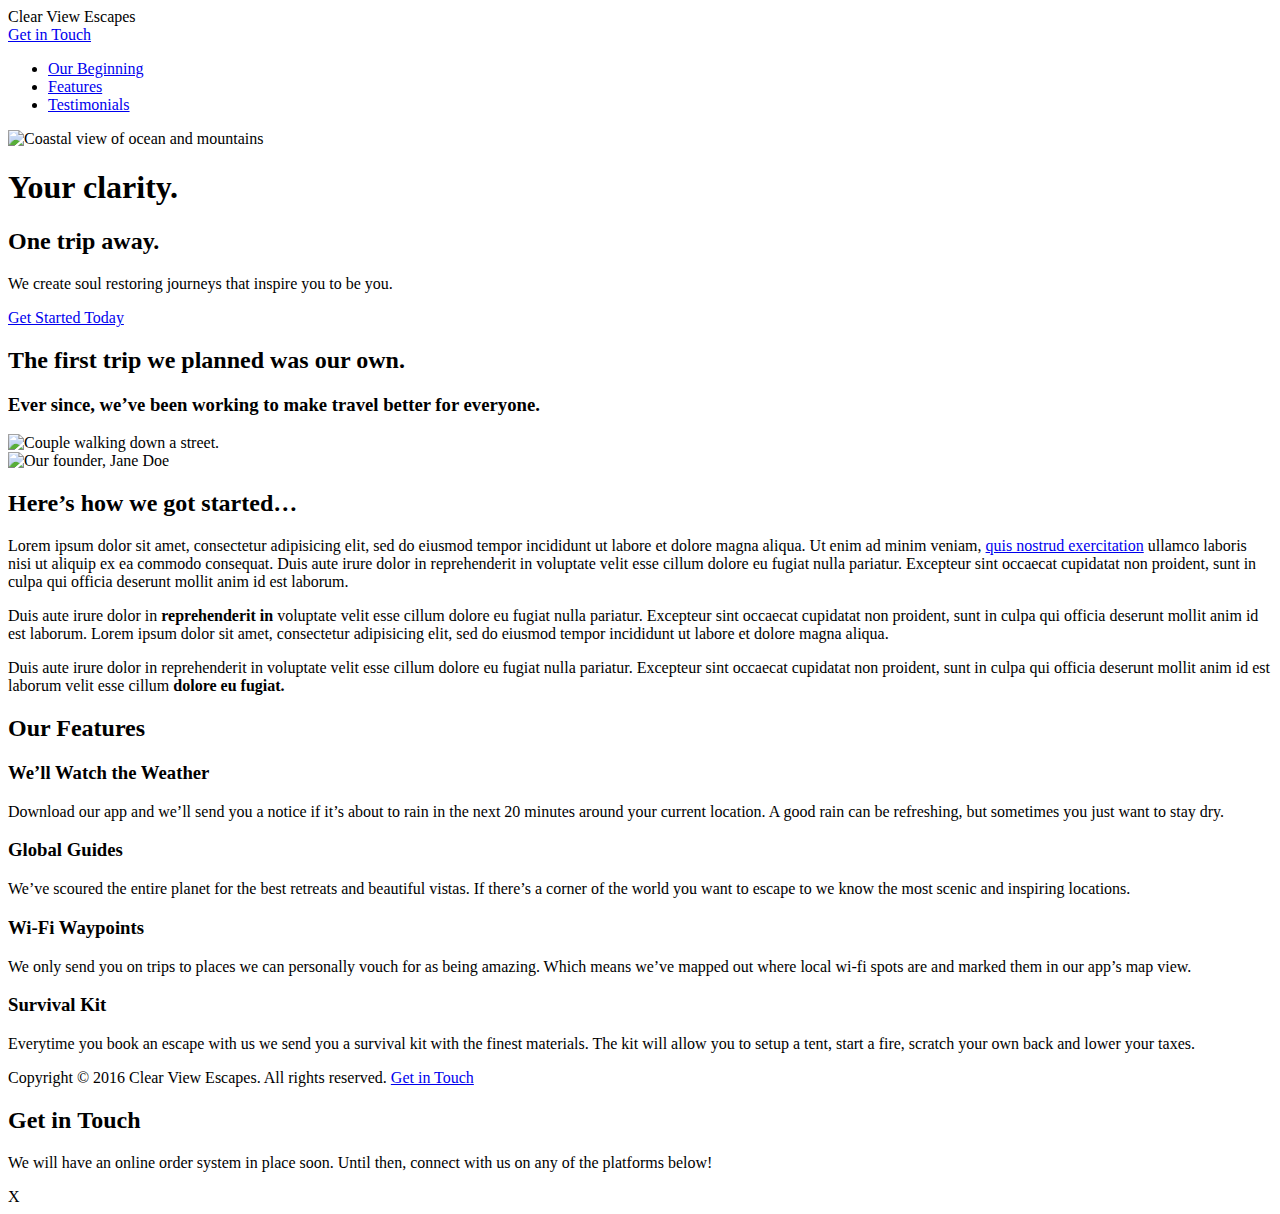
==== docs/index.html @ 8c283432 "Icons added success" ====
<!DOCTYPE html>

<html>
<head>
  <meta name="viewport" content="width=device-width, initial-scale=1" />
  <link href='https://fonts.googleapis.com/css?family=Roboto:400,100,300,500,700' rel='stylesheet' type='text/css'>
  <title>Clear View Escapes</title>
  <meta name="keywords" content="Travel planning, travel bundles, travel escapes, affordable travel">
  <meta name="description" content="Your clarify. One trip away. We create soul restoring journeys that inspire you to be you.">


    <link rel="stylesheet" href="assets/styles/styles-0bf599273f.css"/>


  <script src="assets/scripts/Vendor-f15d7ca1a1.js"></script>

</head>
<body>
  <header class="site-header">
    <div class="wrapper">
      <div class="site-header__logo">
        <div class="site-header__logo__graphic icon icon--clear-view-escapes">Clear View Escapes</div>
      </div>
      
      <div class="site-header__menu-icon">
        <div class="site-header__menu-icon__middle"></div>
      </div>

      <div class="site-header__menu-content">
        <div class="site-header__btn-container">
          <a href="#" class="btn open-modal">Get in Touch</a>
        </div>
        <nav class="primary-nav primary-nav--pull-right">
          <ul>
            <li><a href="#our-beginning" id="our-beginning-link">Our Beginning</a></li>
            <li><a href="#features" id="features-link">Features</a></li>
            <li><a href="#testimonials" id="testimonials-link">Testimonials</a></li>
          </ul>
        </nav>
      </div>
    </div>
  </header>

  <div class="large-hero">
    
    <picture>
      <source srcset="assets/images/hero--large.jpg 1920w, assets/images/hero--large-hi-dpi.jpg 3840w" media="(min-width: 1380px)">
      <source srcset="assets/images/hero--medium.jpg 1380w, assets/images/hero--medium-hi-dpi.jpg 2760w" media="(min-width: 990px)">
      <source srcset="assets/images/hero--small.jpg 990w, assets/images/hero--small-hi-dpi.jpg 1980w" media="(min-width: 640px)">
      <img srcset="assets/images/hero--smaller.jpg 640w, assets/images/hero--smaller-hi-dpi.jpg 1280w" alt="Coastal view of ocean and mountains" class="large-hero__image">
    </picture>

    <div class="large-hero__text-content">
      <div class="wrapper">
        <h1 class="large-hero__title">Your clarity.</h1>
        <h2 class="large-hero__subtitle">One trip away.</h2>
        <p class="large-hero__description">We create soul restoring journeys that inspire you to be you.</p>
        <p><a href="#" class="btn btn--orange btn--large open-modal">Get Started Today</a></p>
      </div>
    </div>
  </div>
  <div id="our-beginning" class="page-section" data-matching-link="#our-beginning-link">
    <div class="wrapper">
      <h2 class="headline headline--centered headline--light headline--b-margin-small">The first trip we planned <strong>was our own.</strong></h2>
      <h3 class="headline headline--centered headline--orange headline--small headline--narrow headline--light headline--b-margin-large">Ever since, we&rsquo;ve been working to make travel <strong>better for everyone.</strong></h3>

      <div class="wrapper wrapper--medium wrapper--b-margin">
        <img class="lazyload" sizes="(min-width: 970px) 976px, 100vw" data-srcset="assets/images/first-trip-low-res.jpg 565w, assets/images/first-trip.jpg 976w, assets/images/first-trip-hi-dpi.jpg 1952w" alt="Couple walking down a street.">
      </div>

      <div class="row row--gutters">
        <div class="row__medium-4 row__medium-4--larger row__b-margin-until-medium">
          <picture>
            <source sizes="404px" data-srcset="assets/images/our-start.jpg 404w, assets/images/our-start-hi-dpi.jpg 808w" media="(min-width: 1020px)">
            <source sizes="320px" data-srcset="assets/images/our-start-portrait.jpg 382w, assets/images/our-start-portrait-hi-dpi.jpg 764w" media="(min-width: 800px)">
            <img class="lazyload" data-srcset="assets/images/our-start-landscape.jpg 800w, assets/images/our-start-landscape-hi-dpi.jpg 1600w" alt="Our founder, Jane Doe">
          </picture>
        </div>
        <div class="row__medium-8 row__medium-8--smaller">
          <div class="generic-content-container">
            <h2 class="headline headline--no-t-margin">Here&rsquo;s how we got started&hellip;</h2>
            <p>Lorem ipsum dolor sit amet, consectetur adipisicing elit, sed do eiusmod tempor incididunt ut labore et dolore magna aliqua. Ut enim ad minim veniam, <a href="#">quis nostrud exercitation</a> ullamco laboris nisi ut aliquip ex ea commodo consequat. Duis aute irure dolor in reprehenderit in voluptate velit esse cillum dolore eu fugiat nulla pariatur. Excepteur sint occaecat cupidatat non proident, sunt in culpa qui officia deserunt mollit anim id est laborum.</p>
            <p>Duis aute irure dolor in <strong>reprehenderit in</strong> voluptate velit esse cillum dolore eu fugiat nulla pariatur. Excepteur sint occaecat cupidatat non proident, sunt in culpa qui officia deserunt mollit anim id est laborum. Lorem ipsum dolor sit amet, consectetur adipisicing elit, sed do eiusmod tempor incididunt ut labore et dolore magna aliqua.</p>
            <p>Duis aute irure dolor in reprehenderit in voluptate velit esse cillum dolore eu fugiat nulla pariatur. Excepteur sint occaecat cupidatat non proident, sunt in culpa qui officia deserunt mollit anim id est laborum velit esse cillum <strong>dolore eu fugiat.</strong></p>
          </div>
        </div>
      </div>
    </div>
  </div>

  <div id="features" class="page-section page-section--blue" data-matching-link="#features-link">
    <div class="wrapper">
      <h2 class="section-title"><span class="icon icon--star section-title__icon"></span> Our <strong>Features</strong></h2>
      <div class="row row--gutters-large generic-content-container">
        <div class="row__medium-6">
          <div class="feature-item">
            <span class="icon icon--rain feature-item__icon"></span>
            <h3 class="feature-item__title">We&rsquo;ll Watch the Weather</h3>
            <p>Download our app and we&rsquo;ll send you a notice if it&rsquo;s about to rain in the next 20 minutes around your current location. A good rain can be refreshing, but sometimes you just want to stay dry.</p>
          </div>

          <div class="feature-item">
            <span class="icon icon--globe feature-item__icon"></span>
            <h3 class="feature-item__title">Global Guides</h3>
            <p>We&rsquo;ve scoured the entire planet for the best retreats and beautiful vistas. If there&rsquo;s a corner of the world you want to escape to we know the most scenic and inspiring locations.</p>
          </div>
        </div>
        <div class="row__medium-6">
          <div class="feature-item">
            <span class="icon icon--wifi feature-item__icon"></span>
            <h3 class="feature-item__title">Wi-Fi Waypoints</h3>
            <p>We only send you on trips to places we can personally vouch for as being amazing. Which means we&rsquo;ve mapped out where local wi-fi spots are and marked them in our app&rsquo;s map view.</p>
          </div>
          <div class="feature-item">
            <span class="icon icon--fire feature-item__icon"></span>
            <h3 class="feature-item__title">Survival Kit</h3>
            <p>Everytime you book an escape with us we send you a survival kit with the finest materials. The kit will allow you to setup a tent, start a fire, scratch your own back and lower your taxes.</p>
          </div>
        </div>
      </div>
    </div>
  </div>
  <footer class="site-footer">
    <div class="wrapper">
      <p><span class="site-footer__text">Copyright &copy; 2016 Clear View Escapes. All rights reserved.</span> <a href="#" class="btn btn--orange open-modal">Get in Touch</a></p>
    </div>
  </footer>

  <div class="modal">
    <div class="modal__inner">
      <h2 class="section-title section-title--blue section-title--less-margin"><span class="icon icon--mail section-title__icon"></span> Get in <strong>Touch</strong></h2>
    <div class="wrapper wrapper--narrow">
      <p class="modal__description">We will have an online order system in place soon. Until then, connect with us on any of the platforms below!</p>
    </div>

    <div class="social-icons">
      <a href="#" class="social-icons__icon"><span class="icon icon--facebook"></span></a>
      <a href="#" class="social-icons__icon"><span class="icon icon--twitter"></span></a>
      <a href="#" class="social-icons__icon"><span class="icon icon--instagram"></span></a>
      <a href="#" class="social-icons__icon"><span class="icon icon--youtube"></span></a>
    </div>
    </div>
    <div class="modal__close">X</div>
  </div>
  <script src="assets/scripts/App-ce35f0ade7.js"></script>
</body>
</html>
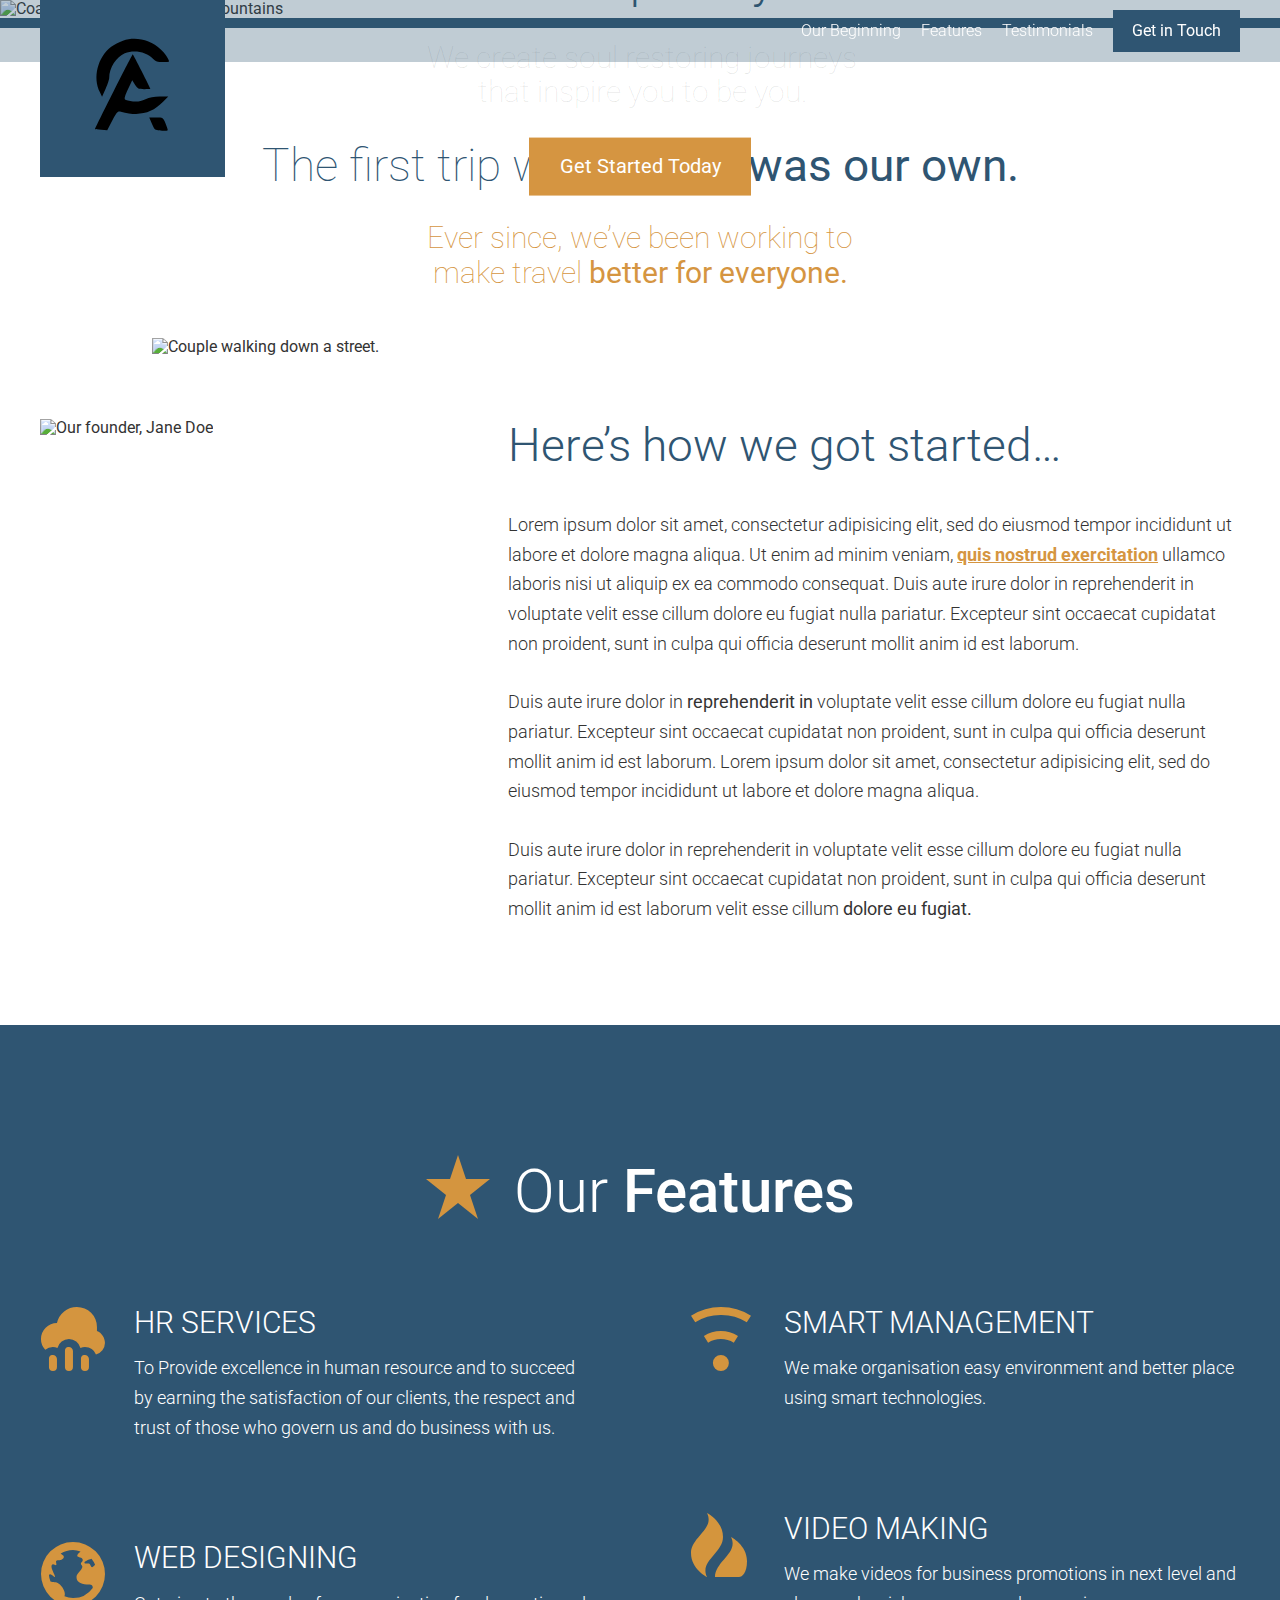
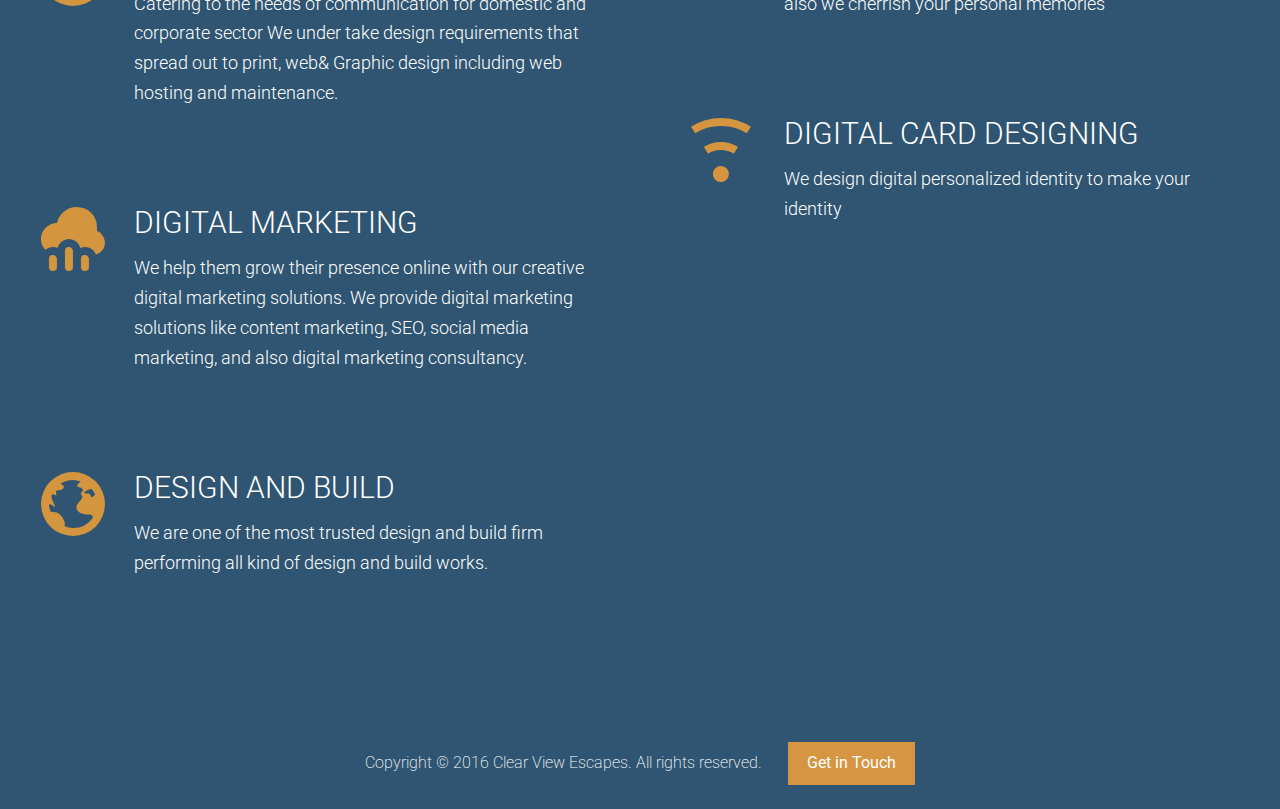
==== commit a8ecdb81: "Finla build" ====
--- a/docs/index.html
+++ b/docs/index.html
@@ -9,7 +9,7 @@
   <meta name="description" content="Your clarify. One trip away. We create soul restoring journeys that inspire you to be you.">
 
 
-    <link rel="stylesheet" href="assets/styles/styles-0bf599273f.css"/>
+    <link rel="stylesheet" href="assets/styles/styles-61f858b946.css"/>
 
 
   <script src="assets/scripts/Vendor-f15d7ca1a1.js"></script>
@@ -19,7 +19,7 @@
   <header class="site-header">
     <div class="wrapper">
       <div class="site-header__logo">
-        <div class="site-header__logo__graphic icon icon--clear-view-escapes">Clear View Escapes</div>
+        <div class="site-header__logo__graphic icon icon--Cramaze_icon">Clear View Escapes</div>
       </div>
       
       <div class="site-header__menu-icon">
@@ -59,6 +59,7 @@
       </div>
     </div>
   </div>
+
   <div id="our-beginning" class="page-section" data-matching-link="#our-beginning-link">
     <div class="wrapper">
       <h2 class="headline headline--centered headline--light headline--b-margin-small">The first trip we planned <strong>was our own.</strong></h2>
@@ -95,26 +96,44 @@
         <div class="row__medium-6">
           <div class="feature-item">
             <span class="icon icon--rain feature-item__icon"></span>
-            <h3 class="feature-item__title">We&rsquo;ll Watch the Weather</h3>
-            <p>Download our app and we&rsquo;ll send you a notice if it&rsquo;s about to rain in the next 20 minutes around your current location. A good rain can be refreshing, but sometimes you just want to stay dry.</p>
+            <h3 class="feature-item__title">HR SERVICES</h3>
+            <p>
+              To Provide excellence in human resource and to succeed by earning the satisfaction of our clients, the respect and trust of those who govern us and do business with us.
+            </p>
           </div>
-
           <div class="feature-item">
             <span class="icon icon--globe feature-item__icon"></span>
-            <h3 class="feature-item__title">Global Guides</h3>
-            <p>We&rsquo;ve scoured the entire planet for the best retreats and beautiful vistas. If there&rsquo;s a corner of the world you want to escape to we know the most scenic and inspiring locations.</p>
+            <h3 class="feature-item__title">WEB DESIGNING</h3>
+            <p>
+              Catering to the needs of communication for domestic and corporate sector We under take design requirements that spread out to print, web& Graphic design including web hosting and maintenance.
+            </p>
+          </div>
+          <div class="feature-item">
+            <span class="icon icon--rain feature-item__icon"></span>
+            <h3 class="feature-item__title">DIGITAL MARKETING</h3>
+            <p>We help them grow their presence online with our creative digital marketing solutions. We provide digital marketing solutions like content marketing, SEO, social media marketing, and also digital marketing consultancy.</p>
+          </div>
+          <div class="feature-item">
+            <span class="icon icon--globe feature-item__icon"></span>
+            <h3 class="feature-item__title">DESIGN AND BUILD</h3>
+            <p>We are one of the most trusted design and build firm performing all kind of design and build works.</p>
           </div>
         </div>
         <div class="row__medium-6">
           <div class="feature-item">
             <span class="icon icon--wifi feature-item__icon"></span>
-            <h3 class="feature-item__title">Wi-Fi Waypoints</h3>
-            <p>We only send you on trips to places we can personally vouch for as being amazing. Which means we&rsquo;ve mapped out where local wi-fi spots are and marked them in our app&rsquo;s map view.</p>
+            <h3 class="feature-item__title">SMART MANAGEMENT</h3>
+            <p> We make organisation easy environment and better place using smart technologies.</p>
           </div>
           <div class="feature-item">
             <span class="icon icon--fire feature-item__icon"></span>
-            <h3 class="feature-item__title">Survival Kit</h3>
-            <p>Everytime you book an escape with us we send you a survival kit with the finest materials. The kit will allow you to setup a tent, start a fire, scratch your own back and lower your taxes.</p>
+            <h3 class="feature-item__title">VIDEO MAKING</h3>
+            <p>We make videos for business promotions in next level and also we cherrish your personal memories</p>
+          </div>
+          <div class="feature-item">
+            <span class="icon icon--wifi feature-item__icon"></span>
+            <h3 class="feature-item__title">DIGITAL CARD DESIGNING</h3>
+            <p>We design digital personalized identity to make your identity</p>
           </div>
         </div>
       </div>
--- a/docs/assets/styles/styles-61f858b946.css
+++ b/docs/assets/styles/styles-61f858b946.css
@@ -0,0 +1 @@
+/*! normalize.css v4.1.1 | MIT License | github.com/necolas/normalize.css */html{font-family:sans-serif;line-height:1.15;-ms-text-size-adjust:100%;-webkit-text-size-adjust:100%}body{margin:0}article,aside,details,figcaption,figure,footer,header,main,menu,nav,section,summary{display:block}audio,canvas,progress,video{display:inline-block}audio:not([controls]){display:none;height:0}progress{vertical-align:baseline}[hidden],template{display:none}a{background-color:transparent;-webkit-text-decoration-skip:objects}a:active,a:hover{outline-width:0}abbr[title]{border-bottom:none;text-decoration:underline;text-decoration:underline dotted}b,strong{font-weight:inherit;font-weight:bolder}dfn{font-style:italic}h1{font-size:2em;margin:.67em 0}mark{background-color:#ff0;color:#000}small{font-size:80%}sub,sup{font-size:75%;line-height:0;position:relative;vertical-align:baseline}sub{bottom:-.25em}sup{top:-.5em}img{border-style:none}svg:not(:root){overflow:hidden}code,kbd,pre,samp{font-family:monospace,monospace;font-size:1em}figure{margin:1em 40px}hr{box-sizing:content-box;height:0;overflow:visible}button,input,optgroup,select,textarea{font:inherit;margin:0}optgroup{font-weight:700}button,input{overflow:visible}button,select{text-transform:none}[type=reset],[type=submit],button,html [type=button]{-webkit-appearance:button}[type=button]::-moz-focus-inner,[type=reset]::-moz-focus-inner,[type=submit]::-moz-focus-inner,button::-moz-focus-inner{border-style:none;padding:0}[type=button]:-moz-focusring,[type=reset]:-moz-focusring,[type=submit]:-moz-focusring,button:-moz-focusring{outline:1px dotted ButtonText}fieldset{border:1px solid silver;margin:0 2px;padding:.35em .625em .75em}legend{box-sizing:border-box;color:inherit;display:table;max-width:100%;padding:0;white-space:normal}textarea{overflow:auto}[type=checkbox],[type=radio]{box-sizing:border-box;padding:0}[type=number]::-webkit-inner-spin-button,[type=number]::-webkit-outer-spin-button{height:auto}[type=search]{-webkit-appearance:textfield;outline-offset:-2px}[type=search]::-webkit-search-cancel-button,[type=search]::-webkit-search-decoration{-webkit-appearance:none}::-webkit-input-placeholder{color:inherit;opacity:.54}::-webkit-file-upload-button{-webkit-appearance:button;font:inherit}body{font-family:Roboto,sans-serif;color:#333}img{max-width:100%;height:auto}*{box-sizing:border-box}a{color:#d59541}.large-hero{border-bottom:10px solid #2f5572;position:relative}.large-hero__image{display:block}.large-hero__text-content{padding-top:88px;position:absolute;top:50%;transform:translateY(-50%);left:0;width:100%;text-align:center}@media (min-width:800px){.large-hero__text-content{padding-top:60px}}.large-hero__title{font-weight:300;color:#2f5572;margin:0;font-size:2.4rem}@media (min-width:530px){.large-hero__title{font-size:4.8rem}}.large-hero__subtitle{font-weight:300;color:#2f5572;font-size:1.5rem;margin:0}@media (min-width:530px){.large-hero__subtitle{font-size:2.9rem}}.large-hero__description{color:#fff;font-size:1.1rem;font-weight:100;text-shadow:2px 2px 0 rgba(0,0,0,.1);max-width:30rem;margin-left:auto;margin-right:auto}@media (min-width:530px){.large-hero__description{font-size:1.875rem}}.btn{background-color:#2f5572;color:#fff;text-decoration:none;padding:.75rem 1.2rem;display:inline-block}.btn--orange{background-color:#d59541}.btn--large{padding:1.1rem 1.9rem}@media (min-width:530px){.btn--large{font-size:1.25rem}}.wrapper{overflow:hidden;padding-left:18px;padding-right:18px;max-width:1236px;margin-left:auto;margin-right:auto}.wrapper--medium{max-width:976px}.wrapper--narrow{max-width:470px}.wrapper--no-padding-until-medium{padding-left:0;padding-right:0}@media (min-width:800px){.wrapper--no-padding-until-medium{padding-left:18px;padding-right:18px}}.wrapper--no-padding-until-large{padding-left:0;padding-right:0}@media (min-width:1010px){.wrapper--no-padding-until-large{padding-left:18px;padding-right:18px}}.wrapper .wrapper{padding-left:0;padding-right:0}.wrapper--b-margin{margin-bottom:1rem}@media (min-width:530px){.wrapper--b-margin{margin-bottom:3.875rem}}.page-section{padding:1.2rem 0}@media (min-width:800px){.page-section{padding:4.5rem 0}}.page-section--no-b-padding-until-medium{padding-bottom:0}@media (min-width:800px){.page-section--no-b-padding-until-medium{padding-bottom:4.5rem}}.page-section--no-b-padding-until-large{padding-bottom:0}@media (min-width:1010px){.page-section--no-b-padding-until-large{padding-bottom:4.5rem}}.page-section--blue{background-color:#2f5572;color:#fff}.page-section--testimonials{background-color:#e0e6ef}@media (min-width:1010px){.page-section--testimonials.lazyloaded{background:url(../../assets/images/testimonials-bg.jpg) top no-repeat;background-size:cover}}.headline{font-size:1.9rem;font-weight:300;color:#2f5572}@media (min-width:530px){.headline{font-size:2.875rem}}.headline--centered{text-align:center}.headline--orange{color:#d59541}.headline--small{font-size:1.2rem}@media (min-width:530px){.headline--small{font-size:1.875rem}}.headline--narrow{max-width:500px;margin-left:auto;margin-right:auto}.headline--light{font-weight:100}.headline strong{font-weight:400}.headline--b-margin-small{margin-bottom:.5em}.headline--b-margin-large{margin-bottom:1.6em}.headline--no-t-margin{margin-top:0}.row:after{content:"";clear:both;display:table}.row--t-padding{padding-top:80px}.row--gutters{margin-right:-65px}.row--gutters-large{margin-right:-100px}.row--gutters-small{margin-right:-45px}.row--gutters>div{padding-right:65px}.row--gutters-large>div{padding-right:100px}.row--gutters-small>div{padding-right:45px}.row__b-margin-until-medium{margin-bottom:1rem}@media (min-width:800px){.row__b-margin-until-medium{margin-bottom:0}.row__medium-4{float:left;width:33.33%}.row__medium-4--larger{width:37%}.row__medium-6{float:left;width:50%}.row__medium-8{float:left;width:66.66%}.row__medium-8--smaller{width:63%}}@media (min-width:1010px){.row__b-margin-until-large{margin-bottom:0}.row__large-4{float:left;width:33.33%}.row__large-4--larger{width:37%}.row__large-6{float:left;width:50%}.row__large-8{float:left;width:66.66%}.row__large-8--smaller{width:63%}}@media (min-width:800px){.flexbox .row--equal-height-at-medium{display:-ms-flexbox;display:flex}}.flexbox .row--equal-height-at-medium>div{float:none;display:-ms-flexbox;display:flex}@media (min-width:1010px){.flexbox .row--equal-height-at-large{display:-ms-flexbox;display:flex}}.flexbox .row--equal-height-at-large>div{float:none;display:-ms-flexbox;display:flex}.generic-content-container p{font-weight:300;line-height:1.65;margin:0 0 1.8rem}@media (min-width:530px){.generic-content-container p{font-size:1.125rem}}.generic-content-container p a{font-weight:700}.section-title{font-size:2.55rem;font-weight:300;text-align:center}@media (min-width:530px){.section-title{font-size:3.75rem}}.section-title strong{font-weight:500}.section-title--blue{color:#2f5572}.section-title--less-margin{margin-bottom:1.3rem;margin-top:0}.section-title__icon{display:block;margin-left:auto;margin-right:auto;margin-bottom:.6rem}@media (min-width:530px){.section-title__icon{position:relative;top:8px;margin-right:.5rem;margin-left:0;margin-bottom:0;display:inline-block}}.feature-item{position:relative;padding-bottom:2.5rem}@media (min-width:530px){.feature-item{padding-left:94px}}.feature-item__icon{display:block;margin:0 auto}@media (min-width:530px){.feature-item__icon{position:absolute;left:0}}.feature-item__title{font-size:1.6rem;font-weight:300;margin-top:.7em;margin-bottom:.8rem;text-align:center}@media (min-width:530px){.feature-item__title{text-align:left;margin-top:1em;font-size:1.875rem}}.icon{background-image:url(../../assets/images/sprites/sprite-6dfcc365.svg)}.no-svg .icon{background-image:url(../../assets/images/sprites/sprite-6dfcc365.png)}.icon--Cramaze_icon{width:112.67px;height:127.33px;background-position:92.75988567056017% 17.496516620695537%}.icon--clear-view-escapes{width:144.4px;height:61.53px;background-position:99.89335918565196% 0}.icon--comment{width:66px;height:66px;background-position:83.94297352342159% 77.69007263922518%}.icon--facebook{width:23.23px;height:44.01px;background-position:98.32512130692997% 14.145152762132463%}.icon--fire{width:58px;height:66px;background-position:95.02204408817636% 45.728813559322035%}.icon--globe{width:66px;height:66px;background-position:83.94297352342159% 61.70944309927361%}.icon--instagram{width:44.01px;height:44.01px;background-position:23.349383028908946% 94.7516034851376%}.icon--mail{width:66px;height:50px;background-position:97.38492871690428% 59.40792540792541%}.icon--rain{width:66px;height:66px;background-position:97.38492871690428% 77.69007263922518%}.icon--star{width:66px;height:66px;background-position:0 99.79661016949153%}.icon--twitter{width:53.78px;height:44.06px;background-position:13.115535948491713% 94.76249597645652%}.icon--twitter_Color{width:412.16px;height:412.16px;background-position:0 0}.icon--wifi{width:62px;height:66px;background-position:83.26464646464646% 45.728813559322035%}.icon--youtube{width:36.75px;height:44px;background-position:31.482940893801057% 94.74942528735632%}.site-footer{background-color:#2f5572;color:#fff;padding:.5rem 0;text-align:center}.site-footer__text{display:block;margin-bottom:1rem;font-weight:200}@media (min-width:800px){.site-footer__text{display:inline;margin-bottom:0;margin-right:1.4rem}}.site-header{padding:10px 0;position:absolute;width:100%;z-index:2;transition:background-color .3s ease-out}.site-header--is-expanded{background-color:rgba(47,85,114,.55)}@media (min-width:800px){.site-header{position:fixed;background-color:rgba(47,85,114,.3)}.site-header--dark{background-color:rgba(23,51,72,.85)}}@media (min-width:800px){.site-header__btn-container{float:right}}.site-header__logo{position:absolute;top:0;left:50%;transform:translateX(-50%) scale(.8);transition:transform .3s ease-out;transform-origin:50% 0;background-color:#2f5572;padding:25px 36px}@media (min-width:800px){.site-header__logo{left:auto;transform:translateX(0)}.site-header--dark .site-header__logo{transform:scale(.56)}}.site-header__logo__graphic{text-indent:-9999px}.site-header__menu-icon{width:20px;height:19px;position:absolute;z-index:10;top:10px;right:10px}.site-header__menu-icon:before{content:"";top:0;transform-origin:0 0;transition:transform .3s ease-out}.site-header__menu-icon:before,.site-header__menu-icon__middle{position:absolute;left:0;width:20px;height:3px;background-color:#fff}.site-header__menu-icon__middle{top:8px;transition:all .3s ease-out;transform-origin:0 50%}.site-header__menu-icon:after{content:"";position:absolute;bottom:0;left:0;width:20px;height:3px;background-color:#fff;transform-origin:0 100%;transition:transform .3s ease-out}@media (min-width:800px){.site-header__menu-icon{display:none}}.site-header__menu-icon--close-x:before{transform:rotate(45deg) scaleX(1.25)}.site-header__menu-icon--close-x .site-header__menu-icon__middle{opacity:0;transform:scaleX(0)}.site-header__menu-icon--close-x:after{transform:rotate(-45deg) scaleX(1.25) translateY(1px)}.site-header__menu-content{opacity:0;transform:scale(1.2);transition:all .3s ease-out;position:relative;z-index:-10;padding-top:90px;text-align:center}@media (min-width:800px){.site-header__menu-content{opacity:1;z-index:1;padding-top:0;transform:scale(1)}}.site-header__menu-content--is-visible{opacity:1;z-index:1;transform:scale(1)}.primary-nav{padding-top:10px}@media (min-width:800px){.primary-nav{padding-top:0}}@media (min-width:800px){.primary-nav--pull-right{float:right}}.primary-nav ul{margin:0;padding:0}.primary-nav ul:after{content:"";clear:both;display:table}.primary-nav li{list-style:none;display:inline-block;padding-right:7px}@media (min-width:800px){.primary-nav li{padding-right:20px;float:left;display:block}}.primary-nav li:last-child{padding-right:0}@media (min-width:800px){.primary-nav li:last-child{padding-right:20px}}.primary-nav a{color:#fff;font-weight:300;text-decoration:none;display:block;padding:5px 8px;font-size:.8rem;background-color:rgba(47,85,114,.5)}@media (min-width:800px){.primary-nav a{font-size:1rem;padding:12px 0;background-color:transparent}.primary-nav a.is-current-link{color:#fabb69}}.reveal-item{opacity:0;transition:all 1.5s ease-out;transform:scale(1.15)}.reveal-item--is-visible{opacity:1;transform:scale(1)}.modal{position:fixed;z-index:5;background-color:hsla(0,0%,100%,.94);top:0;bottom:0;left:0;right:0;opacity:0;visibility:hidden;transform:scale(1.2);transition:all .3s ease-out}.modal--is-visible{opacity:1;visibility:visible;transform:scale(1)}.modal__inner{position:absolute;width:100%;top:50%;transform:translateY(-50%)}.modal__description{text-align:center;font-size:1.3rem;font-weight:300;line-height:1.65}.modal__close{position:absolute;top:15px;right:15px;font-size:2rem;transform:scaleX(1.2);transform-origin:100% 0;color:#2f5572;cursor:pointer}.modal__close:hover{color:#d59541}.social-icons{text-align:center}.social-icons__icon{background-color:#d59541;display:inline-block;margin:0 5px 5px;width:33%;height:72px;position:relative}@media (min-width:530px){.social-icons__icon{width:72px;margin:0 5px}}.social-icons__icon .icon{display:block;position:absolute;top:50%;left:50%;transform:translate(-50%,-50%)}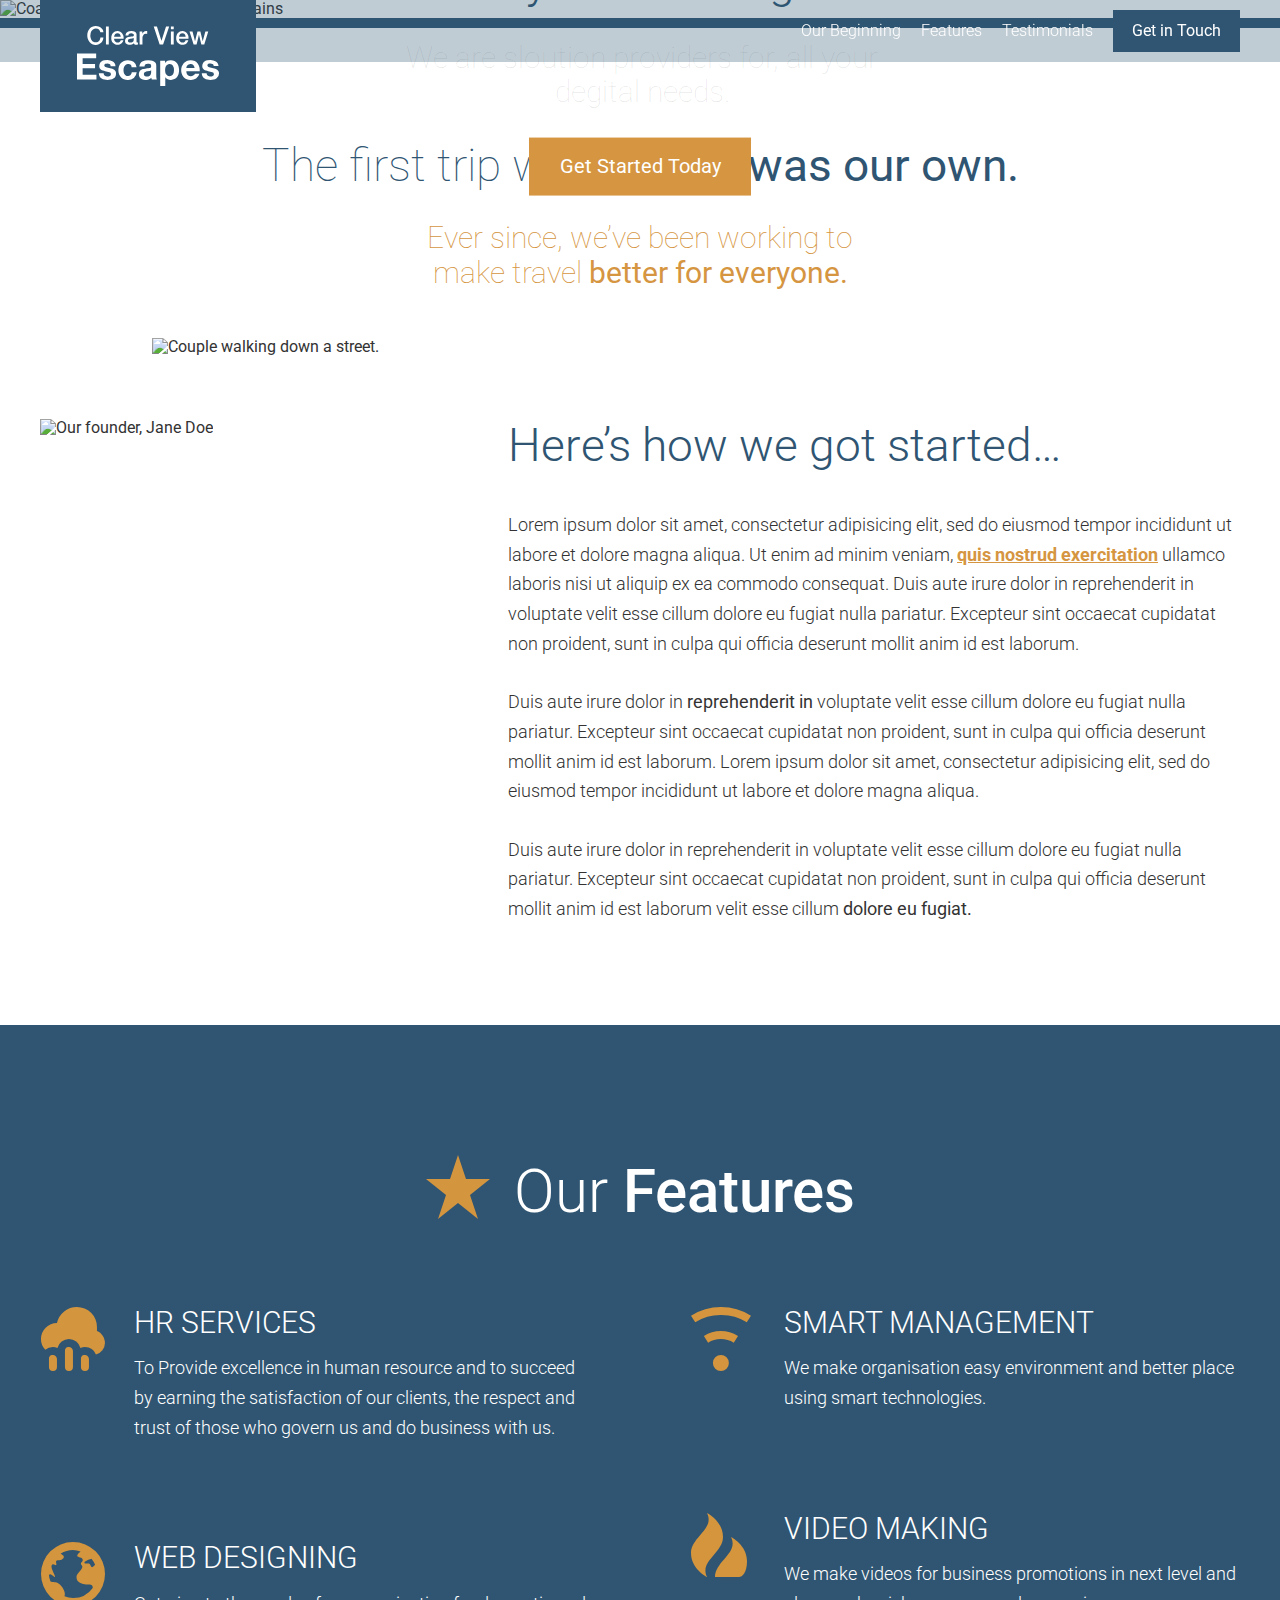
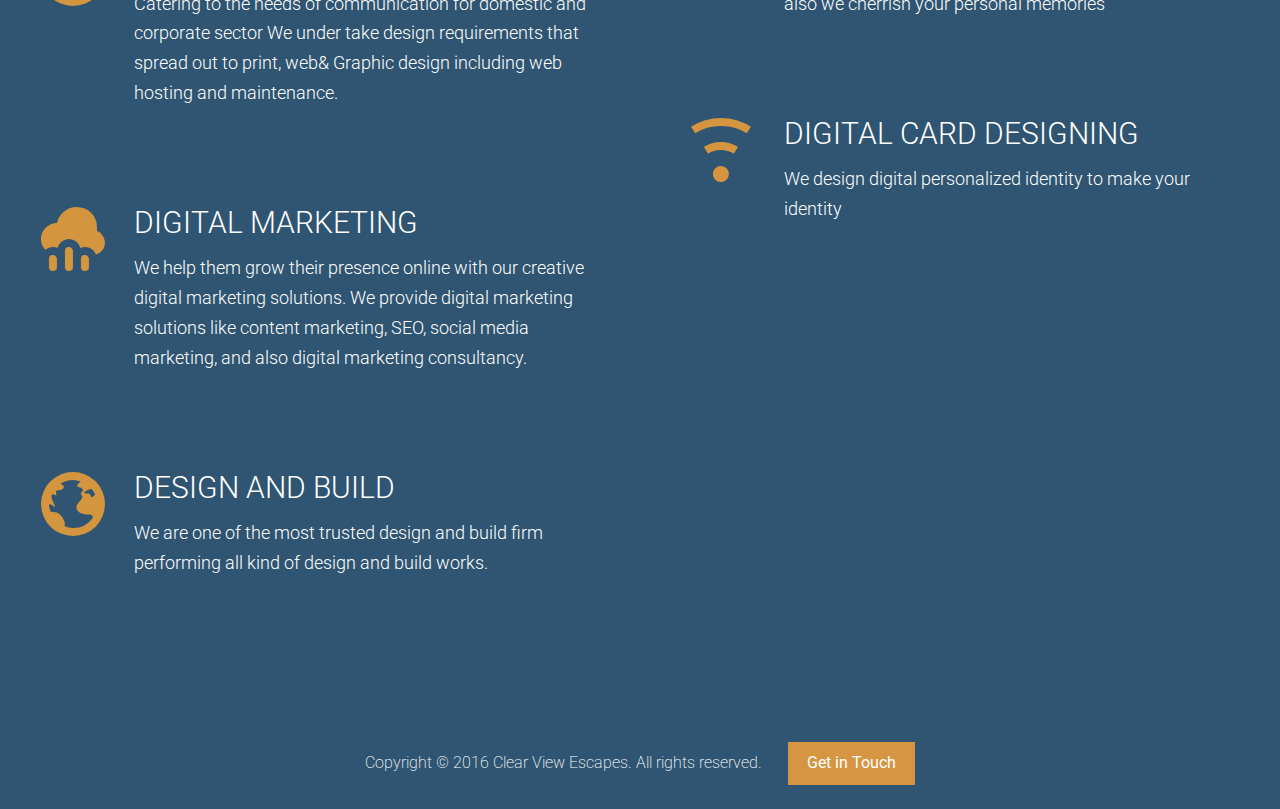
==== commit 7a72bd1f: "Content changed" ====
--- a/docs/index.html
+++ b/docs/index.html
@@ -19,7 +19,7 @@
   <header class="site-header">
     <div class="wrapper">
       <div class="site-header__logo">
-        <div class="site-header__logo__graphic icon icon--Cramaze_icon">Clear View Escapes</div>
+        <div class="site-header__logo__graphic icon icon--clear-view-escapes  ">Clear View Escapes</div>
       </div>
       
       <div class="site-header__menu-icon">
@@ -52,9 +52,9 @@
 
     <div class="large-hero__text-content">
       <div class="wrapper">
-        <h1 class="large-hero__title">Your clarity.</h1>
-        <h2 class="large-hero__subtitle">One trip away.</h2>
-        <p class="large-hero__description">We create soul restoring journeys that inspire you to be you.</p>
+        <h1 class="large-hero__title">Cramaze Business Solutions.</h1>
+        <h2 class="large-hero__subtitle">Beyond thinking.</h2>
+        <p class="large-hero__description">We are sloution providers for, all your degital needs.</p>
         <p><a href="#" class="btn btn--orange btn--large open-modal">Get Started Today</a></p>
       </div>
     </div>
@@ -149,7 +149,7 @@
     <div class="modal__inner">
       <h2 class="section-title section-title--blue section-title--less-margin"><span class="icon icon--mail section-title__icon"></span> Get in <strong>Touch</strong></h2>
     <div class="wrapper wrapper--narrow">
-      <p class="modal__description">We will have an online order system in place soon. Until then, connect with us on any of the platforms below!</p>
+      <p class="modal__description">We will have an online system in place soon. Until then, connect with us on any of the platforms below!</p>
     </div>
 
     <div class="social-icons">
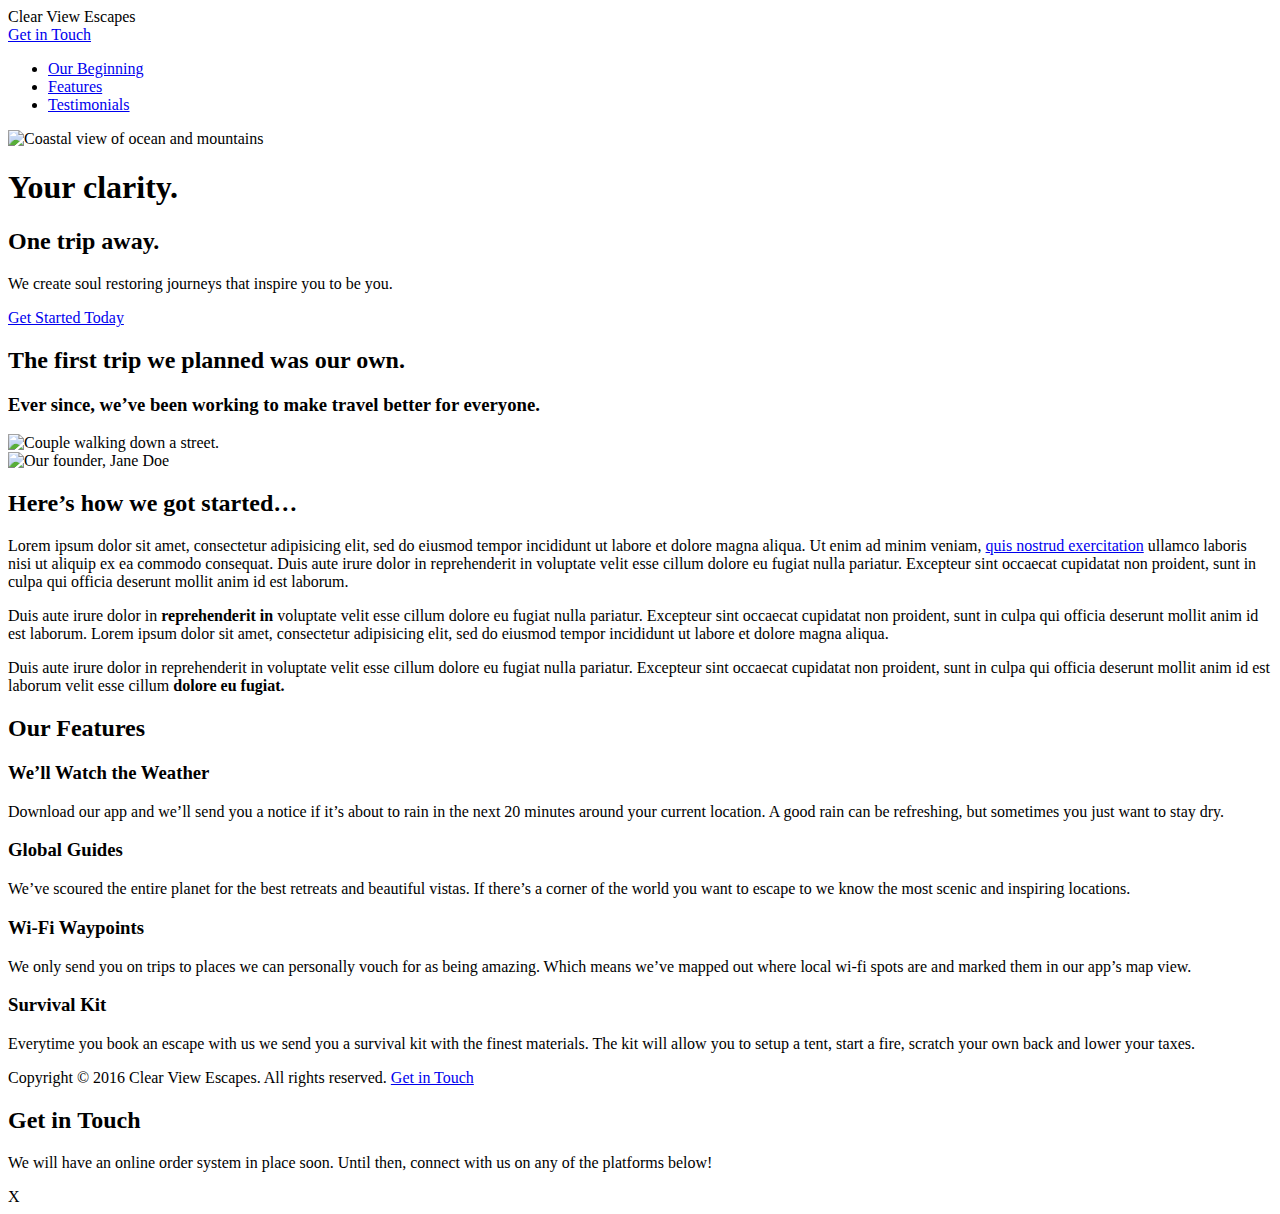
==== commit fb1fcf0e: "Last unused things are removed" ====
--- a/docs/index.html
+++ b/docs/index.html
@@ -9,7 +9,7 @@
   <meta name="description" content="Your clarify. One trip away. We create soul restoring journeys that inspire you to be you.">
 
 
-    <link rel="stylesheet" href="assets/styles/styles-61f858b946.css"/>
+    <link rel="stylesheet" href="assets/styles/styles-0bf599273f.css"/>
 
 
   <script src="assets/scripts/Vendor-f15d7ca1a1.js"></script>
@@ -19,7 +19,7 @@
   <header class="site-header">
     <div class="wrapper">
       <div class="site-header__logo">
-        <div class="site-header__logo__graphic icon icon--clear-view-escapes  ">Clear View Escapes</div>
+        <div class="site-header__logo__graphic icon .icon--Cramaze_icon">Clear View Escapes</div>
       </div>
       
       <div class="site-header__menu-icon">
@@ -52,14 +52,13 @@
 
     <div class="large-hero__text-content">
       <div class="wrapper">
-        <h1 class="large-hero__title">Cramaze Business Solutions.</h1>
-        <h2 class="large-hero__subtitle">Beyond thinking.</h2>
-        <p class="large-hero__description">We are sloution providers for, all your degital needs.</p>
+        <h1 class="large-hero__title">Your clarity.</h1>
+        <h2 class="large-hero__subtitle">One trip away.</h2>
+        <p class="large-hero__description">We create soul restoring journeys that inspire you to be you.</p>
         <p><a href="#" class="btn btn--orange btn--large open-modal">Get Started Today</a></p>
       </div>
     </div>
   </div>
-
   <div id="our-beginning" class="page-section" data-matching-link="#our-beginning-link">
     <div class="wrapper">
       <h2 class="headline headline--centered headline--light headline--b-margin-small">The first trip we planned <strong>was our own.</strong></h2>
@@ -96,44 +95,26 @@
         <div class="row__medium-6">
           <div class="feature-item">
             <span class="icon icon--rain feature-item__icon"></span>
-            <h3 class="feature-item__title">HR SERVICES</h3>
-            <p>
-              To Provide excellence in human resource and to succeed by earning the satisfaction of our clients, the respect and trust of those who govern us and do business with us.
-            </p>
+            <h3 class="feature-item__title">We&rsquo;ll Watch the Weather</h3>
+            <p>Download our app and we&rsquo;ll send you a notice if it&rsquo;s about to rain in the next 20 minutes around your current location. A good rain can be refreshing, but sometimes you just want to stay dry.</p>
           </div>
+
           <div class="feature-item">
             <span class="icon icon--globe feature-item__icon"></span>
-            <h3 class="feature-item__title">WEB DESIGNING</h3>
-            <p>
-              Catering to the needs of communication for domestic and corporate sector We under take design requirements that spread out to print, web& Graphic design including web hosting and maintenance.
-            </p>
-          </div>
-          <div class="feature-item">
-            <span class="icon icon--rain feature-item__icon"></span>
-            <h3 class="feature-item__title">DIGITAL MARKETING</h3>
-            <p>We help them grow their presence online with our creative digital marketing solutions. We provide digital marketing solutions like content marketing, SEO, social media marketing, and also digital marketing consultancy.</p>
-          </div>
-          <div class="feature-item">
-            <span class="icon icon--globe feature-item__icon"></span>
-            <h3 class="feature-item__title">DESIGN AND BUILD</h3>
-            <p>We are one of the most trusted design and build firm performing all kind of design and build works.</p>
+            <h3 class="feature-item__title">Global Guides</h3>
+            <p>We&rsquo;ve scoured the entire planet for the best retreats and beautiful vistas. If there&rsquo;s a corner of the world you want to escape to we know the most scenic and inspiring locations.</p>
           </div>
         </div>
         <div class="row__medium-6">
           <div class="feature-item">
             <span class="icon icon--wifi feature-item__icon"></span>
-            <h3 class="feature-item__title">SMART MANAGEMENT</h3>
-            <p> We make organisation easy environment and better place using smart technologies.</p>
+            <h3 class="feature-item__title">Wi-Fi Waypoints</h3>
+            <p>We only send you on trips to places we can personally vouch for as being amazing. Which means we&rsquo;ve mapped out where local wi-fi spots are and marked them in our app&rsquo;s map view.</p>
           </div>
           <div class="feature-item">
             <span class="icon icon--fire feature-item__icon"></span>
-            <h3 class="feature-item__title">VIDEO MAKING</h3>
-            <p>We make videos for business promotions in next level and also we cherrish your personal memories</p>
-          </div>
-          <div class="feature-item">
-            <span class="icon icon--wifi feature-item__icon"></span>
-            <h3 class="feature-item__title">DIGITAL CARD DESIGNING</h3>
-            <p>We design digital personalized identity to make your identity</p>
+            <h3 class="feature-item__title">Survival Kit</h3>
+            <p>Everytime you book an escape with us we send you a survival kit with the finest materials. The kit will allow you to setup a tent, start a fire, scratch your own back and lower your taxes.</p>
           </div>
         </div>
       </div>
@@ -149,7 +130,7 @@
     <div class="modal__inner">
       <h2 class="section-title section-title--blue section-title--less-margin"><span class="icon icon--mail section-title__icon"></span> Get in <strong>Touch</strong></h2>
     <div class="wrapper wrapper--narrow">
-      <p class="modal__description">We will have an online system in place soon. Until then, connect with us on any of the platforms below!</p>
+      <p class="modal__description">We will have an online order system in place soon. Until then, connect with us on any of the platforms below!</p>
     </div>
 
     <div class="social-icons">
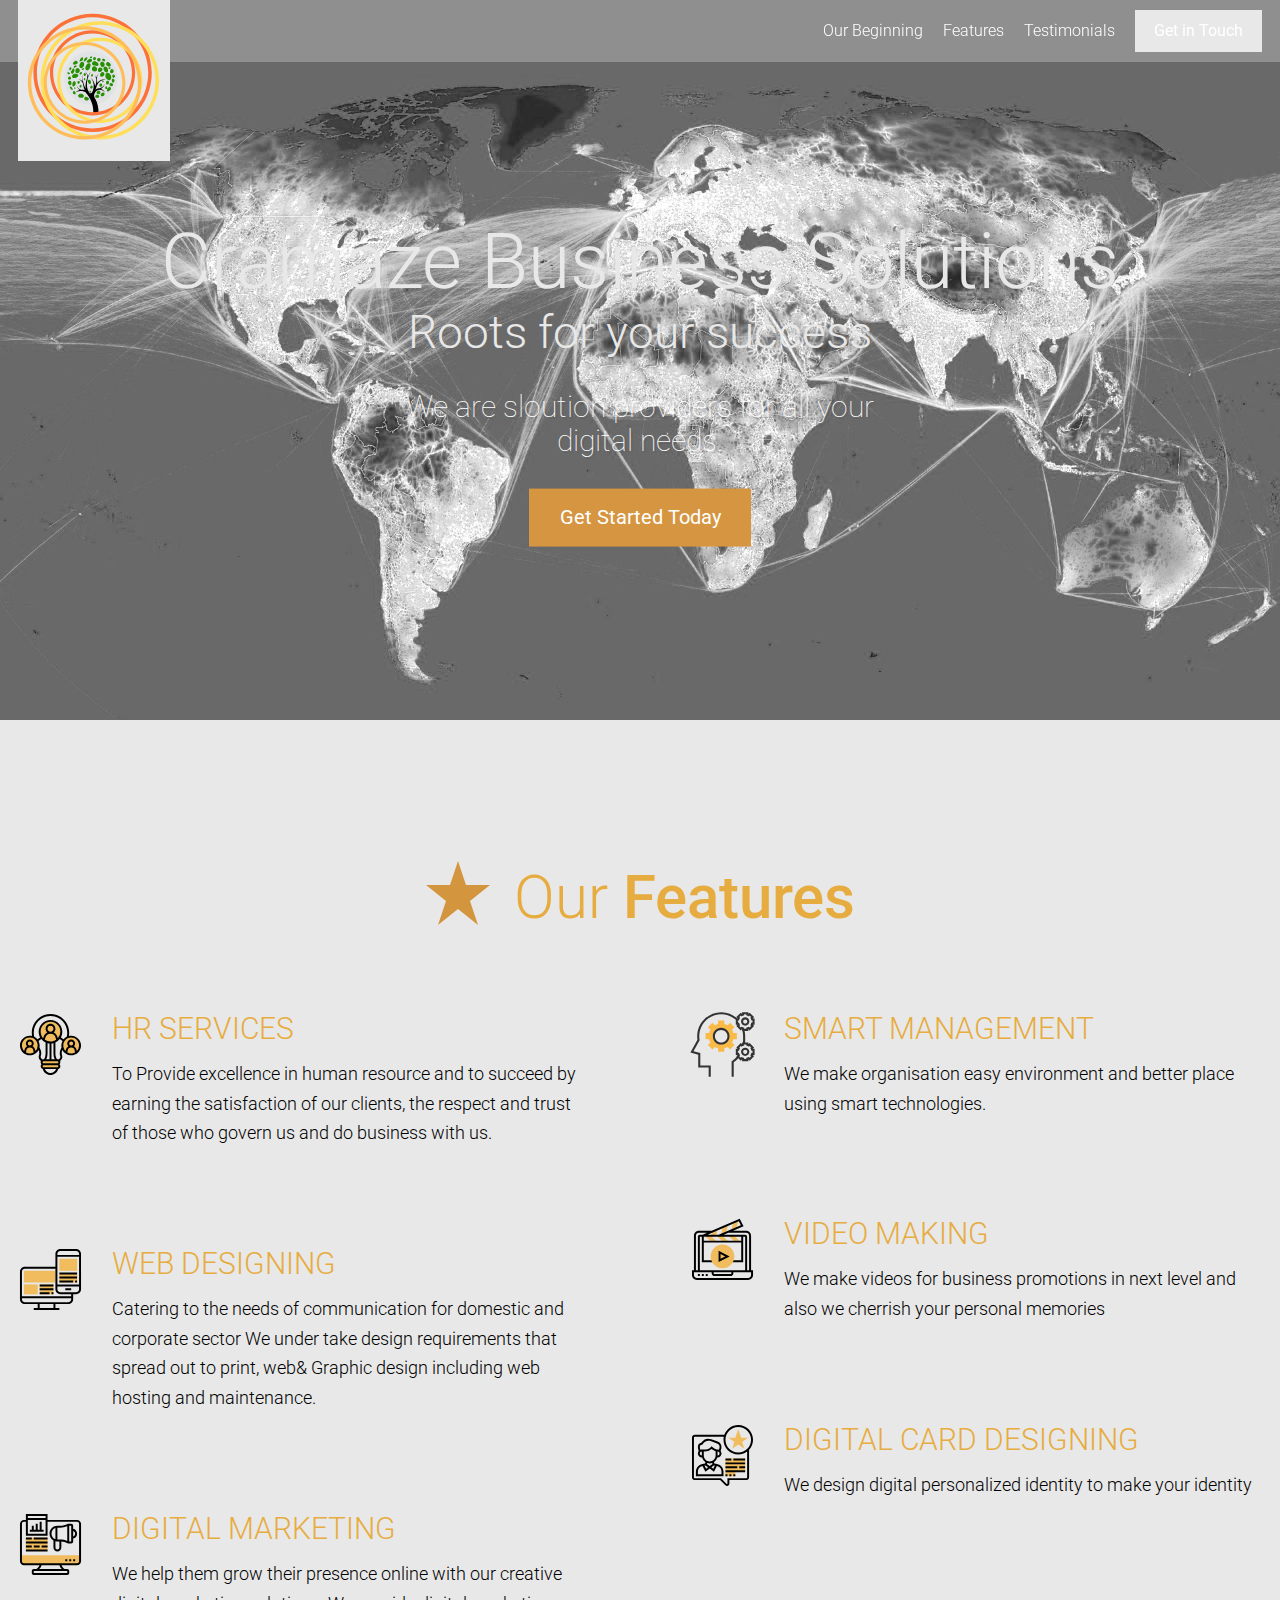
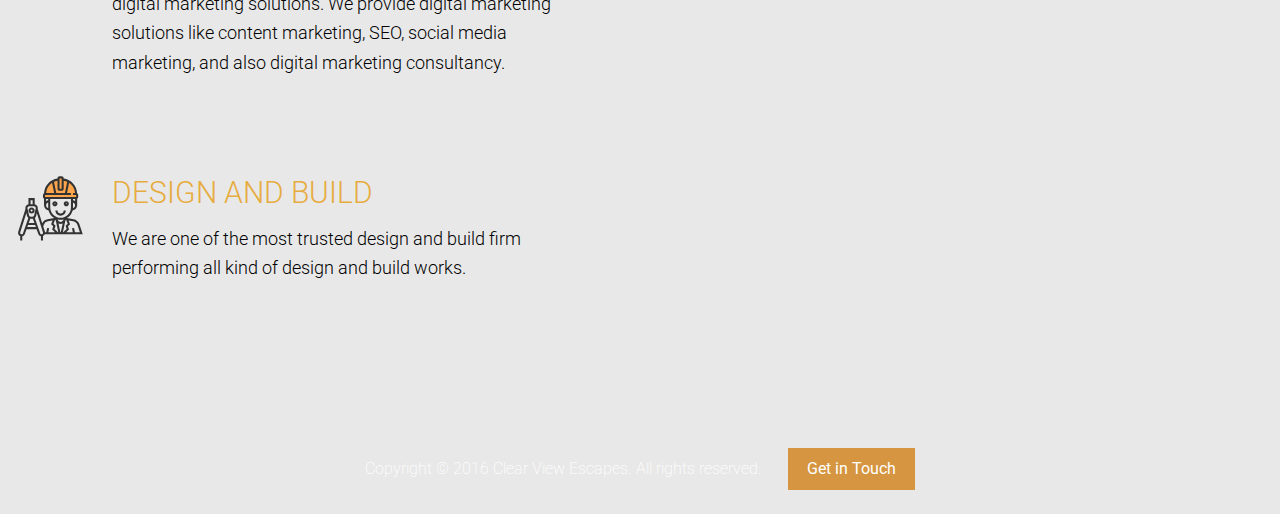
==== commit acab4d68: "Build added" ====
--- a/docs/index.html
+++ b/docs/index.html
@@ -9,7 +9,7 @@
   <meta name="description" content="Your clarify. One trip away. We create soul restoring journeys that inspire you to be you.">
 
 
-    <link rel="stylesheet" href="assets/styles/styles-0bf599273f.css"/>
+    <link rel="stylesheet" href="assets/styles/styles-e3c2b0ba40.css"/>
 
 
   <script src="assets/scripts/Vendor-f15d7ca1a1.js"></script>
@@ -19,9 +19,8 @@
   <header class="site-header">
     <div class="wrapper">
       <div class="site-header__logo">
-        <div class="site-header__logo__graphic icon .icon--Cramaze_icon">Clear View Escapes</div>
+        <div class="site-header__logo__graphic icon icon--cramaze-minds-logo wrapper">Clear View Escapes</div>
       </div>
-      
       <div class="site-header__menu-icon">
         <div class="site-header__menu-icon__middle"></div>
       </div>
@@ -43,32 +42,58 @@
 
   <div class="large-hero">
     
+    <!-- <picture>
+      <source srcset="assets/images/maps_digital_medium.jpg 1920w, assets/images/maps_digital_high.jpg 3840w" media="(min-width: 1380px)">
+      <source srcset="assets/images/maps_digital_low.jpg 1380w, assets/images/maps_digital_medium.jpg 2760w" media="(min-width: 990px)">
+      <img srcset="assets/images/maps_digital_low.jpg 640w, assets/images/maps_digital_low.jpg 1280w" alt="Maps orange" class="large-hero__image">
+    </picture> -->
+
+    <!-- <picture>
+      <source sizes="404px" data-srcset="assets/images/maps_digital_medium.jpg 404w, assets/images/maps_digital_high.jpg 808w" media="(min-width: 1380px)">
+      <source sizes="320px" data-srcset="assets/images/maps_digital_low.jpg 382w, assets/images/maps_digital_medium.jpg 764w" media="(min-width: 990px)">
+      <img class="lazyload" data-srcset="assets/images/maps_digital_low.jpg 800w, assets/images/maps_digital_low.jpg 1600w" alt="Maps">
+    </picture> -->
+
     <picture>
-      <source srcset="assets/images/hero--large.jpg 1920w, assets/images/hero--large-hi-dpi.jpg 3840w" media="(min-width: 1380px)">
-      <source srcset="assets/images/hero--medium.jpg 1380w, assets/images/hero--medium-hi-dpi.jpg 2760w" media="(min-width: 990px)">
-      <source srcset="assets/images/hero--small.jpg 990w, assets/images/hero--small-hi-dpi.jpg 1980w" media="(min-width: 640px)">
-      <img srcset="assets/images/hero--smaller.jpg 640w, assets/images/hero--smaller-hi-dpi.jpg 1280w" alt="Coastal view of ocean and mountains" class="large-hero__image">
+      <img srcset="assets/images/maps_digital_high.jpg 990w" alt="Coastal view of ocean and mountains" class="large-hero__image">
     </picture>
 
+    <!-- this is running man
+    <picture>
+      <img srcset="assets/images/Run_digital_high.jpg 990w" alt="Coastal view of ocean and mountains" class="large-hero__image">
+    </picture> -->
+
+    <!-- this is for heart in circuit
+    <picture>
+      <img srcset="assets/images/electronic_circuit_high.jpg 990w" alt="Coastal view of ocean and mountains" class="large-hero__image">
+    </picture> -->
+
+    <!-- <picture>
+      <img srcset="assets/images/bulp_high.jpg 990w" alt="Coastal view of ocean and mountains" class="large-hero__image">
+    </picture> -->
+
+
+    
     <div class="large-hero__text-content">
       <div class="wrapper">
-        <h1 class="large-hero__title">Your clarity.</h1>
-        <h2 class="large-hero__subtitle">One trip away.</h2>
-        <p class="large-hero__description">We create soul restoring journeys that inspire you to be you.</p>
+        <h1 class="large-hero__title">Cramaze Business Solutions</h1>
+        <h2 class="large-hero__subtitle">Roots for your success</h2>
+        <p class="large-hero__description">We are sloution providers for all your digital needs.</p>
         <p><a href="#" class="btn btn--orange btn--large open-modal">Get Started Today</a></p>
       </div>
     </div>
   </div>
-  <div id="our-beginning" class="page-section" data-matching-link="#our-beginning-link">
+
+  <!-- <div id="our-beginning" class="page-section" data-matching-link="#our-beginning-link">
     <div class="wrapper">
       <h2 class="headline headline--centered headline--light headline--b-margin-small">The first trip we planned <strong>was our own.</strong></h2>
       <h3 class="headline headline--centered headline--orange headline--small headline--narrow headline--light headline--b-margin-large">Ever since, we&rsquo;ve been working to make travel <strong>better for everyone.</strong></h3>
 
       <div class="wrapper wrapper--medium wrapper--b-margin">
         <img class="lazyload" sizes="(min-width: 970px) 976px, 100vw" data-srcset="assets/images/first-trip-low-res.jpg 565w, assets/images/first-trip.jpg 976w, assets/images/first-trip-hi-dpi.jpg 1952w" alt="Couple walking down a street.">
-      </div>
+      </div> -->
 
-      <div class="row row--gutters">
+      <!-- <div class="row row--gutters">
         <div class="row__medium-4 row__medium-4--larger row__b-margin-until-medium">
           <picture>
             <source sizes="404px" data-srcset="assets/images/our-start.jpg 404w, assets/images/our-start-hi-dpi.jpg 808w" media="(min-width: 1020px)">
@@ -78,15 +103,13 @@
         </div>
         <div class="row__medium-8 row__medium-8--smaller">
           <div class="generic-content-container">
-            <h2 class="headline headline--no-t-margin">Here&rsquo;s how we got started&hellip;</h2>
-            <p>Lorem ipsum dolor sit amet, consectetur adipisicing elit, sed do eiusmod tempor incididunt ut labore et dolore magna aliqua. Ut enim ad minim veniam, <a href="#">quis nostrud exercitation</a> ullamco laboris nisi ut aliquip ex ea commodo consequat. Duis aute irure dolor in reprehenderit in voluptate velit esse cillum dolore eu fugiat nulla pariatur. Excepteur sint occaecat cupidatat non proident, sunt in culpa qui officia deserunt mollit anim id est laborum.</p>
-            <p>Duis aute irure dolor in <strong>reprehenderit in</strong> voluptate velit esse cillum dolore eu fugiat nulla pariatur. Excepteur sint occaecat cupidatat non proident, sunt in culpa qui officia deserunt mollit anim id est laborum. Lorem ipsum dolor sit amet, consectetur adipisicing elit, sed do eiusmod tempor incididunt ut labore et dolore magna aliqua.</p>
-            <p>Duis aute irure dolor in reprehenderit in voluptate velit esse cillum dolore eu fugiat nulla pariatur. Excepteur sint occaecat cupidatat non proident, sunt in culpa qui officia deserunt mollit anim id est laborum velit esse cillum <strong>dolore eu fugiat.</strong></p>
+            <h2 class="headline headline--no-t-margin">WHO WE ARE&hellip;</h2>
+            <p>We deliver business solutions that close the gap between strategy and execution for global organizations of all sizes. Being with multiple setups with capable of doing multiple works.</p>
           </div>
         </div>
       </div>
     </div>
-  </div>
+  </div> -->
 
   <div id="features" class="page-section page-section--blue" data-matching-link="#features-link">
     <div class="wrapper">
@@ -94,27 +117,45 @@
       <div class="row row--gutters-large generic-content-container">
         <div class="row__medium-6">
           <div class="feature-item">
-            <span class="icon icon--rain feature-item__icon"></span>
-            <h3 class="feature-item__title">We&rsquo;ll Watch the Weather</h3>
-            <p>Download our app and we&rsquo;ll send you a notice if it&rsquo;s about to rain in the next 20 minutes around your current location. A good rain can be refreshing, but sometimes you just want to stay dry.</p>
+            <span class="icon icon--hr-icon feature-item__icon"></span>
+            <h3 class="feature-item__title">HR SERVICES</h3>
+            <p>
+              To Provide excellence in human resource and to succeed by earning the satisfaction of our clients, the respect and trust of those who govern us and do business with us.
+            </p>
           </div>
-
           <div class="feature-item">
-            <span class="icon icon--globe feature-item__icon"></span>
-            <h3 class="feature-item__title">Global Guides</h3>
-            <p>We&rsquo;ve scoured the entire planet for the best retreats and beautiful vistas. If there&rsquo;s a corner of the world you want to escape to we know the most scenic and inspiring locations.</p>
+            <span class="icon icon--web-icon feature-item__icon"></span>
+            <h3 class="feature-item__title">WEB DESIGNING</h3>
+            <p>
+              Catering to the needs of communication for domestic and corporate sector We under take design requirements that spread out to print, web& Graphic design including web hosting and maintenance.
+            </p>
+          </div>
+          <div class="feature-item">
+            <span class="icon icon--digi_market-icon feature-item__icon"></span>
+            <h3 class="feature-item__title">DIGITAL MARKETING</h3>
+            <p>We help them grow their presence online with our creative digital marketing solutions. We provide digital marketing solutions like content marketing, SEO, social media marketing, and also digital marketing consultancy.</p>
+          </div>
+          <div class="feature-item">
+            <span class="icon icon--construction-icon feature-item__icon"></span>
+            <h3 class="feature-item__title">DESIGN AND BUILD</h3>
+            <p>We are one of the most trusted design and build firm performing all kind of design and build works.</p>
           </div>
         </div>
         <div class="row__medium-6">
           <div class="feature-item">
-            <span class="icon icon--wifi feature-item__icon"></span>
-            <h3 class="feature-item__title">Wi-Fi Waypoints</h3>
-            <p>We only send you on trips to places we can personally vouch for as being amazing. Which means we&rsquo;ve mapped out where local wi-fi spots are and marked them in our app&rsquo;s map view.</p>
+            <span class="icon icon--smart-icon feature-item__icon"></span>
+            <h3 class="feature-item__title">SMART MANAGEMENT</h3>
+            <p> We make organisation easy environment and better place using smart technologies.</p>
           </div>
           <div class="feature-item">
-            <span class="icon icon--fire feature-item__icon"></span>
-            <h3 class="feature-item__title">Survival Kit</h3>
-            <p>Everytime you book an escape with us we send you a survival kit with the finest materials. The kit will allow you to setup a tent, start a fire, scratch your own back and lower your taxes.</p>
+            <span class="icon icon--videom-icon feature-item__icon"></span>
+            <h3 class="feature-item__title">VIDEO MAKING</h3>
+            <p>We make videos for business promotions in next level and also we cherrish your personal memories</p>
+          </div>
+          <div class="feature-item">
+            <span class="icon icon--digital_card-icon feature-item__icon"></span>
+            <h3 class="feature-item__title">DIGITAL CARD DESIGNING</h3>
+            <p>We design digital personalized identity to make your identity</p>
           </div>
         </div>
       </div>
@@ -130,7 +171,7 @@
     <div class="modal__inner">
       <h2 class="section-title section-title--blue section-title--less-margin"><span class="icon icon--mail section-title__icon"></span> Get in <strong>Touch</strong></h2>
     <div class="wrapper wrapper--narrow">
-      <p class="modal__description">We will have an online order system in place soon. Until then, connect with us on any of the platforms below!</p>
+      <p class="modal__description">We will have an online system in place soon. Until then, connect with us on any of the platforms below!</p>
     </div>
 
     <div class="social-icons">
--- a/docs/assets/styles/styles-e3c2b0ba40.css
+++ b/docs/assets/styles/styles-e3c2b0ba40.css
@@ -0,0 +1 @@
+/*! normalize.css v4.1.1 | MIT License | github.com/necolas/normalize.css */html{font-family:sans-serif;line-height:1.15;-ms-text-size-adjust:100%;-webkit-text-size-adjust:100%}body{margin:0}article,aside,details,figcaption,figure,footer,header,main,menu,nav,section,summary{display:block}audio,canvas,progress,video{display:inline-block}audio:not([controls]){display:none;height:0}progress{vertical-align:baseline}[hidden],template{display:none}a{background-color:transparent;-webkit-text-decoration-skip:objects}a:active,a:hover{outline-width:0}abbr[title]{border-bottom:none;text-decoration:underline;text-decoration:underline dotted}b,strong{font-weight:inherit;font-weight:bolder}dfn{font-style:italic}h1{font-size:2em;margin:.67em 0}mark{background-color:#ff0;color:#000}small{font-size:80%}sub,sup{font-size:75%;line-height:0;position:relative;vertical-align:baseline}sub{bottom:-.25em}sup{top:-.5em}img{border-style:none}svg:not(:root){overflow:hidden}code,kbd,pre,samp{font-family:monospace,monospace;font-size:1em}figure{margin:1em 40px}hr{box-sizing:content-box;height:0;overflow:visible}button,input,optgroup,select,textarea{font:inherit;margin:0}optgroup{font-weight:700}button,input{overflow:visible}button,select{text-transform:none}[type=reset],[type=submit],button,html [type=button]{-webkit-appearance:button}[type=button]::-moz-focus-inner,[type=reset]::-moz-focus-inner,[type=submit]::-moz-focus-inner,button::-moz-focus-inner{border-style:none;padding:0}[type=button]:-moz-focusring,[type=reset]:-moz-focusring,[type=submit]:-moz-focusring,button:-moz-focusring{outline:1px dotted ButtonText}fieldset{border:1px solid silver;margin:0 2px;padding:.35em .625em .75em}legend{box-sizing:border-box;color:inherit;display:table;max-width:100%;padding:0;white-space:normal}textarea{overflow:auto}[type=checkbox],[type=radio]{box-sizing:border-box;padding:0}[type=number]::-webkit-inner-spin-button,[type=number]::-webkit-outer-spin-button{height:auto}[type=search]{-webkit-appearance:textfield;outline-offset:-2px}[type=search]::-webkit-search-cancel-button,[type=search]::-webkit-search-decoration{-webkit-appearance:none}::-webkit-input-placeholder{color:inherit;opacity:.54}::-webkit-file-upload-button{-webkit-appearance:button;font:inherit}body{font-family:Roboto,sans-serif;color:#333}img{max-width:100%;height:auto}*{box-sizing:border-box}a{color:#d59541}.large-hero{border-bottom:10px solid #e8e8e8;position:relative}.large-hero__image{display:block}.large-hero__text-content{padding-top:88px;position:absolute;top:50%;transform:translateY(-50%);left:0;width:100%;text-align:center}@media (min-width:800px){.large-hero__text-content{padding-top:60px}}.large-hero__title{font-weight:300;color:#e8e8e8;margin:0;font-size:2.4rem}@media (min-width:530px){.large-hero__title{font-size:4.8rem}}.large-hero__subtitle{font-weight:300;color:#e8e8e8;font-size:1.5rem;margin:0}@media (min-width:530px){.large-hero__subtitle{font-size:2.9rem}}.large-hero__description{color:#fff;font-size:1.1rem;font-weight:100;text-shadow:2px 2px 0 rgba(0,0,0,.1);max-width:30rem;margin-left:auto;margin-right:auto}@media (min-width:530px){.large-hero__description{font-size:1.875rem}}.btn{background-color:#e8e8e8;color:#fff;text-decoration:none;padding:.75rem 1.2rem;display:inline-block}.btn--orange{background-color:#d59541}.btn--large{padding:1.1rem 1.9rem}@media (min-width:530px){.btn--large{font-size:1.25rem}}.wrapper{overflow:hidden;padding-left:18px;padding-right:18px;max-width:1437px;margin-left:auto;margin-right:auto}.wrapper--medium{max-width:976px}.wrapper--narrow{max-width:470px}.wrapper--no-padding-until-medium{padding-left:0;padding-right:0}@media (min-width:800px){.wrapper--no-padding-until-medium{padding-left:18px;padding-right:18px}}.wrapper--no-padding-until-large{padding-left:0;padding-right:0}@media (min-width:1010px){.wrapper--no-padding-until-large{padding-left:18px;padding-right:18px}}.wrapper .wrapper{padding-left:0;padding-right:0}.wrapper--b-margin{margin-bottom:1rem}@media (min-width:530px){.wrapper--b-margin{margin-bottom:3.875rem}}.page-section{padding:1.2rem 0}@media (min-width:800px){.page-section{padding:4.5rem 0}}.page-section--no-b-padding-until-medium{padding-bottom:0}@media (min-width:800px){.page-section--no-b-padding-until-medium{padding-bottom:4.5rem}}.page-section--no-b-padding-until-large{padding-bottom:0}@media (min-width:1010px){.page-section--no-b-padding-until-large{padding-bottom:4.5rem}}.page-section--blue{background-color:#e8e8e8;color:#fff}.page-section--testimonials{background-color:#e0e6ef}@media (min-width:1010px){.page-section--testimonials.lazyloaded{background:url(../../assets/images/testimonials-bg.jpg) top no-repeat;background-size:cover}}.headline{font-size:1.9rem;font-weight:300;color:#e8e8e8}@media (min-width:530px){.headline{font-size:2.875rem}}.headline--centered{text-align:center}.headline--orange{color:#d59541}.headline--small{font-size:1.2rem}@media (min-width:530px){.headline--small{font-size:1.875rem}}.headline--narrow{max-width:500px;margin-left:auto;margin-right:auto}.headline--light{font-weight:100}.headline strong{font-weight:400}.headline--b-margin-small{margin-bottom:.5em}.headline--b-margin-large{margin-bottom:1.6em}.headline--no-t-margin{margin-top:0}.row:after{content:"";clear:both;display:table}.row--t-padding{padding-top:80px}.row--gutters{margin-right:-65px}.row--gutters-large{margin-right:-100px}.row--gutters-small{margin-right:-45px}.row--gutters>div{padding-right:65px}.row--gutters-large>div{padding-right:100px}.row--gutters-small>div{padding-right:45px}.row__b-margin-until-medium{margin-bottom:1rem}@media (min-width:800px){.row__b-margin-until-medium{margin-bottom:0}.row__medium-4{float:left;width:33.33%}.row__medium-4--larger{width:37%}.row__medium-6{float:left;width:50%}.row__medium-8{float:left;width:66.66%}.row__medium-8--smaller{width:63%}}@media (min-width:1010px){.row__b-margin-until-large{margin-bottom:0}.row__large-4{float:left;width:33.33%}.row__large-4--larger{width:37%}.row__large-6{float:left;width:50%}.row__large-8{float:left;width:66.66%}.row__large-8--smaller{width:63%}}@media (min-width:800px){.flexbox .row--equal-height-at-medium{display:-ms-flexbox;display:flex}}.flexbox .row--equal-height-at-medium>div{float:none;display:-ms-flexbox;display:flex}@media (min-width:1010px){.flexbox .row--equal-height-at-large{display:-ms-flexbox;display:flex}}.flexbox .row--equal-height-at-large>div{float:none;display:-ms-flexbox;display:flex}.generic-content-container p{font-weight:300;line-height:1.65;margin:0 0 1.8rem;color:#000}@media (min-width:530px){.generic-content-container p{font-size:1.125rem}}.generic-content-container p a{font-weight:700}.section-title{font-size:2.55rem;font-weight:300;text-align:center;color:#e7ac3f}@media (min-width:530px){.section-title{font-size:3.75rem}}.section-title strong{font-weight:500}.section-title--blue{color:#e8e8e8}.section-title--less-margin{margin-bottom:1.3rem;margin-top:0}.section-title__icon{display:block;margin-left:auto;margin-right:auto;margin-bottom:.6rem}@media (min-width:530px){.section-title__icon{position:relative;top:8px;margin-right:.5rem;margin-left:0;margin-bottom:0;display:inline-block}}.feature-item{position:relative;padding-bottom:2.5rem}@media (min-width:530px){.feature-item{padding-left:94px}}.feature-item__icon{display:block;margin:0 auto}@media (min-width:530px){.feature-item__icon{position:absolute;left:0}}.feature-item__title{font-size:1.6rem;font-weight:300;margin-top:.7em;color:#e7ac3f;margin-bottom:.8rem;text-align:center}@media (min-width:530px){.feature-item__title{text-align:left;margin-top:1em;font-size:1.875rem}}.icon{background-image:url(../../assets/images/sprites/sprite-2db855b2.svg)}.no-svg .icon{background-image:url(../../assets/images/sprites/sprite-2db855b2.png)}.icon--Cramaze_icon{width:112.67px;height:127.33px;background-position:0 71.02836722989368%}.icon--clear-view-escapes{width:144.4px;height:61.53px;background-position:53.596614950634695% 0}.icon--comment{width:66px;height:66px;background-position:41.988950276243095% 21.364583333333332%}.icon--construction-icon{width:65px;height:65px;background-position:35.81267217630854% 99.7681660899654%}.icon--cramaze-minds-logo{width:152px;height:161px;background-position:0 0}.icon--data_recovery-icon{width:65px;height:65px;background-position:81.65289256198346% 45.674740484429066%}.icon--digi_market-icon{width:65px;height:65px;background-position:81.65289256198346% 68.16608996539793%}.icon--digital_card-icon{width:65px;height:65px;background-position:17.90633608815427% 99.7681660899654%}.icon--facebook{width:23.23px;height:44.01px;background-position:89.53232700051882% 49.37901222620084%}.icon--fire{width:58px;height:66px;background-position:30.451351351351352% 55.90277777777778%}.icon--globe{width:66px;height:66px;background-position:47.146408839779006% 55.90277777777778%}.icon--hr-icon{width:65px;height:65px;background-position:71.62534435261708% 99.7681660899654%}.icon--instagram{width:44.01px;height:44.01px;background-position:94.37745774629548% 35.18178005742121%}.icon--mail{width:66px;height:50px;background-position:31.124309392265193% 74.67105263157895%}.icon--rain{width:66px;height:66px;background-position:81.87845303867402% 0}.icon--smart-icon{width:65px;height:65px;background-position:53.71900826446281% 99.7681660899654%}.icon--star{width:66px;height:66px;background-position:81.87845303867402% 22.916666666666668%}.icon--twitter{width:53.78px;height:44.06px;background-position:96.8414301747635% 20.971800993740725%}.icon--videom-icon{width:65px;height:65px;background-position:99.83471074380165% 0}.icon--web-icon{width:65px;height:65px;background-position:0 99.7681660899654%}.icon--wifi{width:62px;height:66px;background-position:59.56284153005465% 21.364583333333332%}.icon--youtube{width:36.75px;height:44px;background-position:98.56357827476039% 49.37741935483871%}.site-footer{background-color:#e8e8e8;color:#fff;padding:.5rem 0;text-align:center}.site-footer__text{display:block;margin-bottom:1rem;font-weight:200}@media (min-width:800px){.site-footer__text{display:inline;margin-bottom:0;margin-right:1.4rem}}.site-header{padding:10px 0;position:absolute;width:100%;z-index:2;transition:background-color .3s ease-out}.site-header--is-expanded{background-color:hsla(0,0%,91%,.55)}@media (min-width:800px){.site-header{position:fixed;background-color:hsla(0,0%,91%,.3)}.site-header--dark{background-color:rgba(23,51,72,.85)}}@media (min-width:800px){.site-header__btn-container{float:right}}.site-header__logo{position:absolute;top:0;left:50%;transform:translateX(-50%) scale(.8);transition:transform .3s ease-out;transform-origin:50% 0;background-color:#e8e8e8}@media (min-width:800px){.site-header__logo{left:auto;transform:translateX(0)}.site-header--dark .site-header__logo{transform:scale(.56)}}.site-header__logo__graphic{text-indent:-9999px}.site-header__menu-icon{width:20px;height:19px;position:absolute;z-index:10;top:10px;right:10px}.site-header__menu-icon:before{content:"";top:0;transform-origin:0 0;transition:transform .3s ease-out}.site-header__menu-icon:before,.site-header__menu-icon__middle{position:absolute;left:0;width:20px;height:3px;background-color:#fff}.site-header__menu-icon__middle{top:8px;transition:all .3s ease-out;transform-origin:0 50%}.site-header__menu-icon:after{content:"";position:absolute;bottom:0;left:0;width:20px;height:3px;background-color:#fff;transform-origin:0 100%;transition:transform .3s ease-out}@media (min-width:800px){.site-header__menu-icon{display:none}}.site-header__menu-icon--close-x:before{transform:rotate(45deg) scaleX(1.25)}.site-header__menu-icon--close-x .site-header__menu-icon__middle{opacity:0;transform:scaleX(0)}.site-header__menu-icon--close-x:after{transform:rotate(-45deg) scaleX(1.25) translateY(1px)}.site-header__menu-content{opacity:0;transform:scale(1.2);transition:all .3s ease-out;position:relative;z-index:-10;padding-top:90px;text-align:center}@media (min-width:800px){.site-header__menu-content{opacity:1;z-index:1;padding-top:0;transform:scale(1)}}.site-header__menu-content--is-visible{opacity:1;z-index:1;transform:scale(1)}.primary-nav{padding-top:10px}@media (min-width:800px){.primary-nav{padding-top:0}}@media (min-width:800px){.primary-nav--pull-right{float:right}}.primary-nav ul{margin:0;padding:0}.primary-nav ul:after{content:"";clear:both;display:table}.primary-nav li{list-style:none;display:inline-block;padding-right:7px}@media (min-width:800px){.primary-nav li{padding-right:20px;float:left;display:block}}.primary-nav li:last-child{padding-right:0}@media (min-width:800px){.primary-nav li:last-child{padding-right:20px}}.primary-nav a{color:#fff;font-weight:300;text-decoration:none;display:block;padding:5px 8px;font-size:.8rem;background-color:hsla(0,0%,91%,.5)}@media (min-width:800px){.primary-nav a{font-size:1rem;padding:12px 0;background-color:transparent}.primary-nav a.is-current-link{color:#fabb69}}.reveal-item{opacity:0;transition:all 1.5s ease-out;transform:scale(1.15)}.reveal-item--is-visible{opacity:1;transform:scale(1)}.modal{position:fixed;z-index:5;background-color:hsla(0,0%,100%,.94);top:0;bottom:0;left:0;right:0;opacity:0;visibility:hidden;transform:scale(1.2);transition:all .3s ease-out}.modal--is-visible{opacity:1;visibility:visible;transform:scale(1)}.modal__inner{position:absolute;width:100%;top:50%;transform:translateY(-50%)}.modal__description{text-align:center;font-size:1.3rem;font-weight:300;line-height:1.65}.modal__close{position:absolute;top:15px;right:15px;font-size:2rem;transform:scaleX(1.2);transform-origin:100% 0;color:#e8e8e8;cursor:pointer}.modal__close:hover{color:#d59541}.social-icons{text-align:center}.social-icons__icon{background-color:#d59541;display:inline-block;margin:0 5px 5px;width:33%;height:72px;position:relative}@media (min-width:530px){.social-icons__icon{width:72px;margin:0 5px}}.social-icons__icon .icon{display:block;position:absolute;top:50%;left:50%;transform:translate(-50%,-50%)}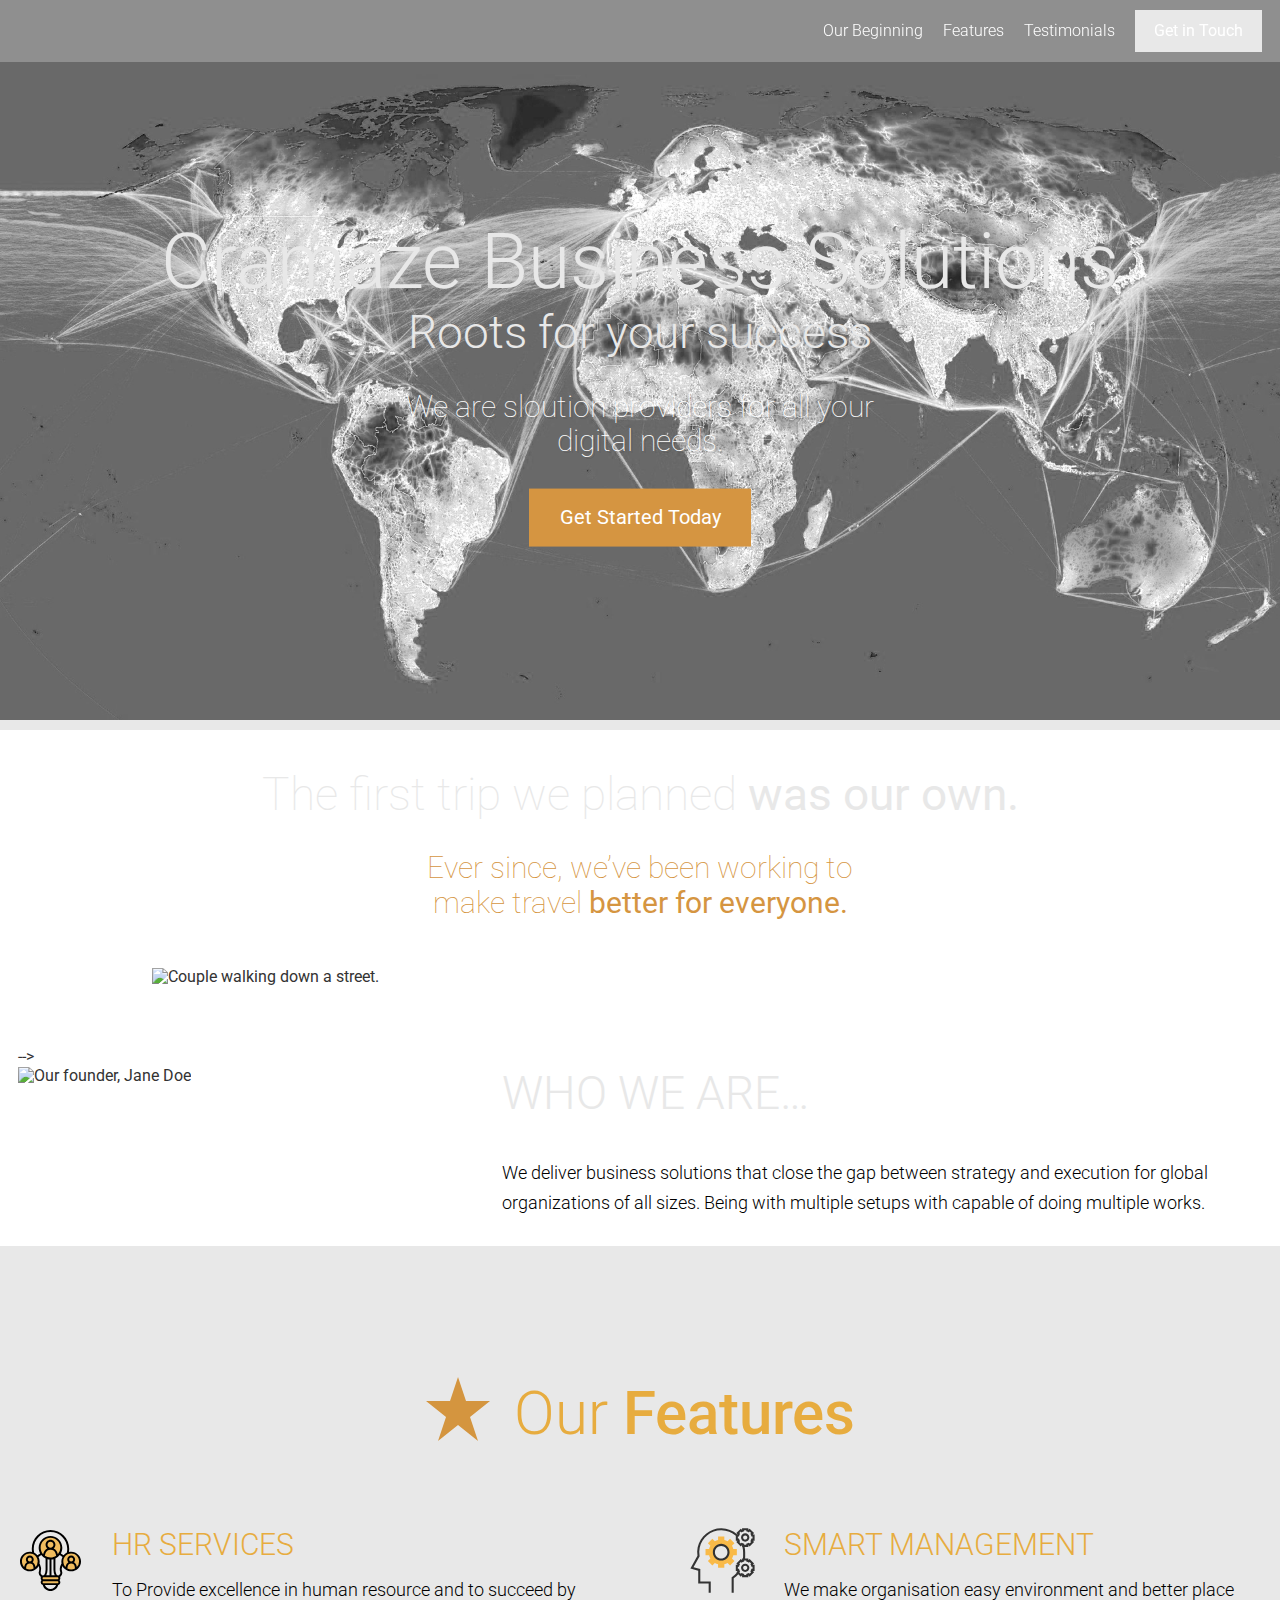
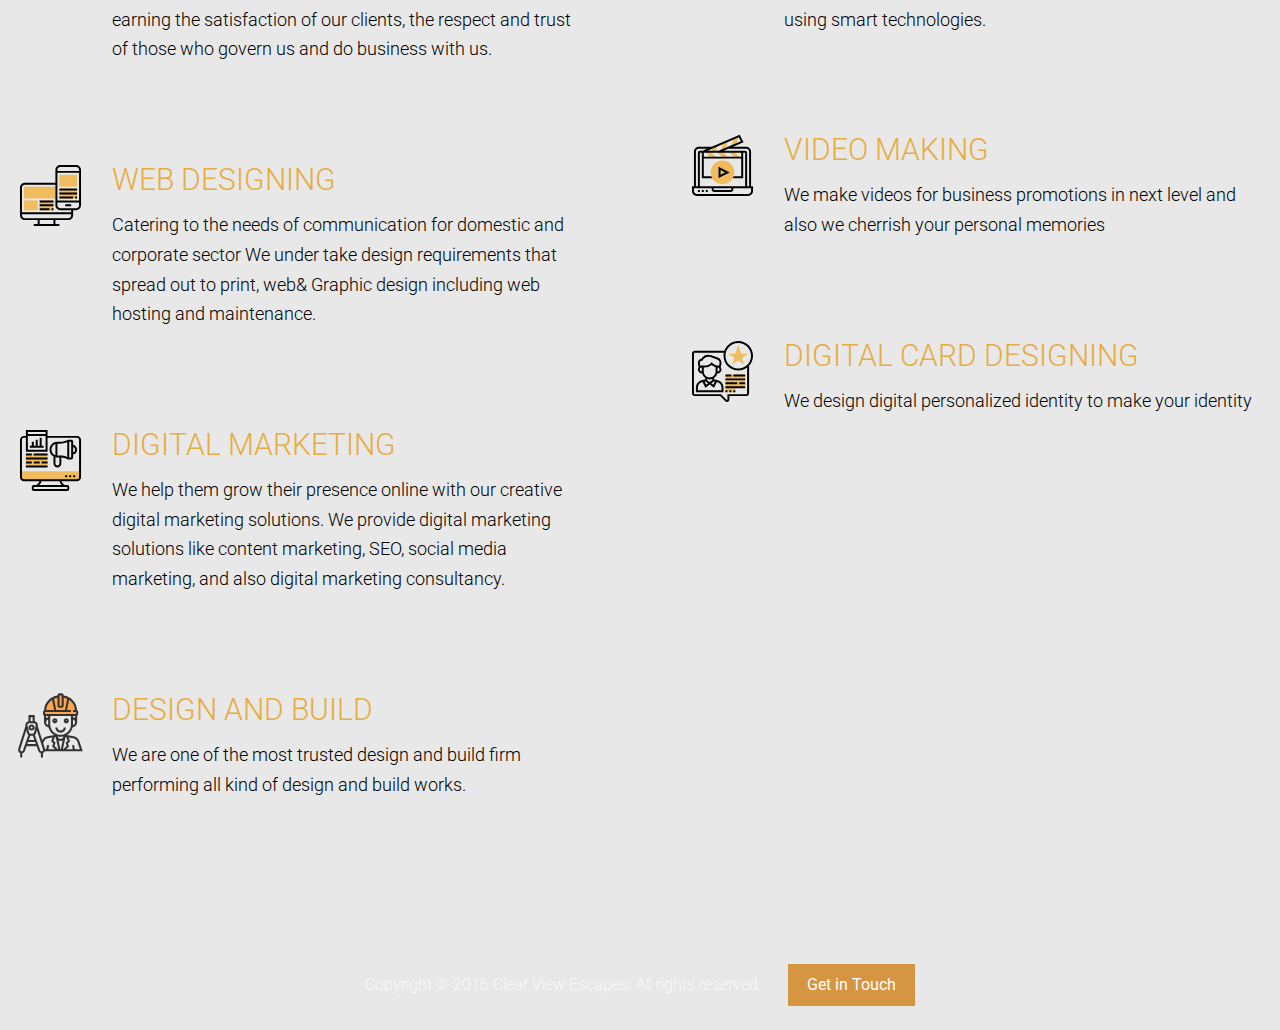
==== commit eed1fbf4: "Changes after Canva site information" ====
--- a/docs/index.html
+++ b/docs/index.html
@@ -19,7 +19,7 @@
   <header class="site-header">
     <div class="wrapper">
       <div class="site-header__logo">
-        <div class="site-header__logo__graphic icon icon--cramaze-minds-logo wrapper">Clear View Escapes</div>
+        <!-- <div class="site-header__logo__graphic icon icon--cramaze-minds-logo wrapper">Clear View Escapes</div> -->
       </div>
       <div class="site-header__menu-icon">
         <div class="site-header__menu-icon__middle"></div>
@@ -84,7 +84,7 @@
     </div>
   </div>
 
-  <!-- <div id="our-beginning" class="page-section" data-matching-link="#our-beginning-link">
+  <!<div id="our-beginning" class="page-section" data-matching-link="#our-beginning-link">
     <div class="wrapper">
       <h2 class="headline headline--centered headline--light headline--b-margin-small">The first trip we planned <strong>was our own.</strong></h2>
       <h3 class="headline headline--centered headline--orange headline--small headline--narrow headline--light headline--b-margin-large">Ever since, we&rsquo;ve been working to make travel <strong>better for everyone.</strong></h3>
@@ -93,7 +93,7 @@
         <img class="lazyload" sizes="(min-width: 970px) 976px, 100vw" data-srcset="assets/images/first-trip-low-res.jpg 565w, assets/images/first-trip.jpg 976w, assets/images/first-trip-hi-dpi.jpg 1952w" alt="Couple walking down a street.">
       </div> -->
 
-      <!-- <div class="row row--gutters">
+      <div class="row row--gutters">
         <div class="row__medium-4 row__medium-4--larger row__b-margin-until-medium">
           <picture>
             <source sizes="404px" data-srcset="assets/images/our-start.jpg 404w, assets/images/our-start-hi-dpi.jpg 808w" media="(min-width: 1020px)">
@@ -109,7 +109,7 @@
         </div>
       </div>
     </div>
-  </div> -->
+  </div> 
 
   <div id="features" class="page-section page-section--blue" data-matching-link="#features-link">
     <div class="wrapper">
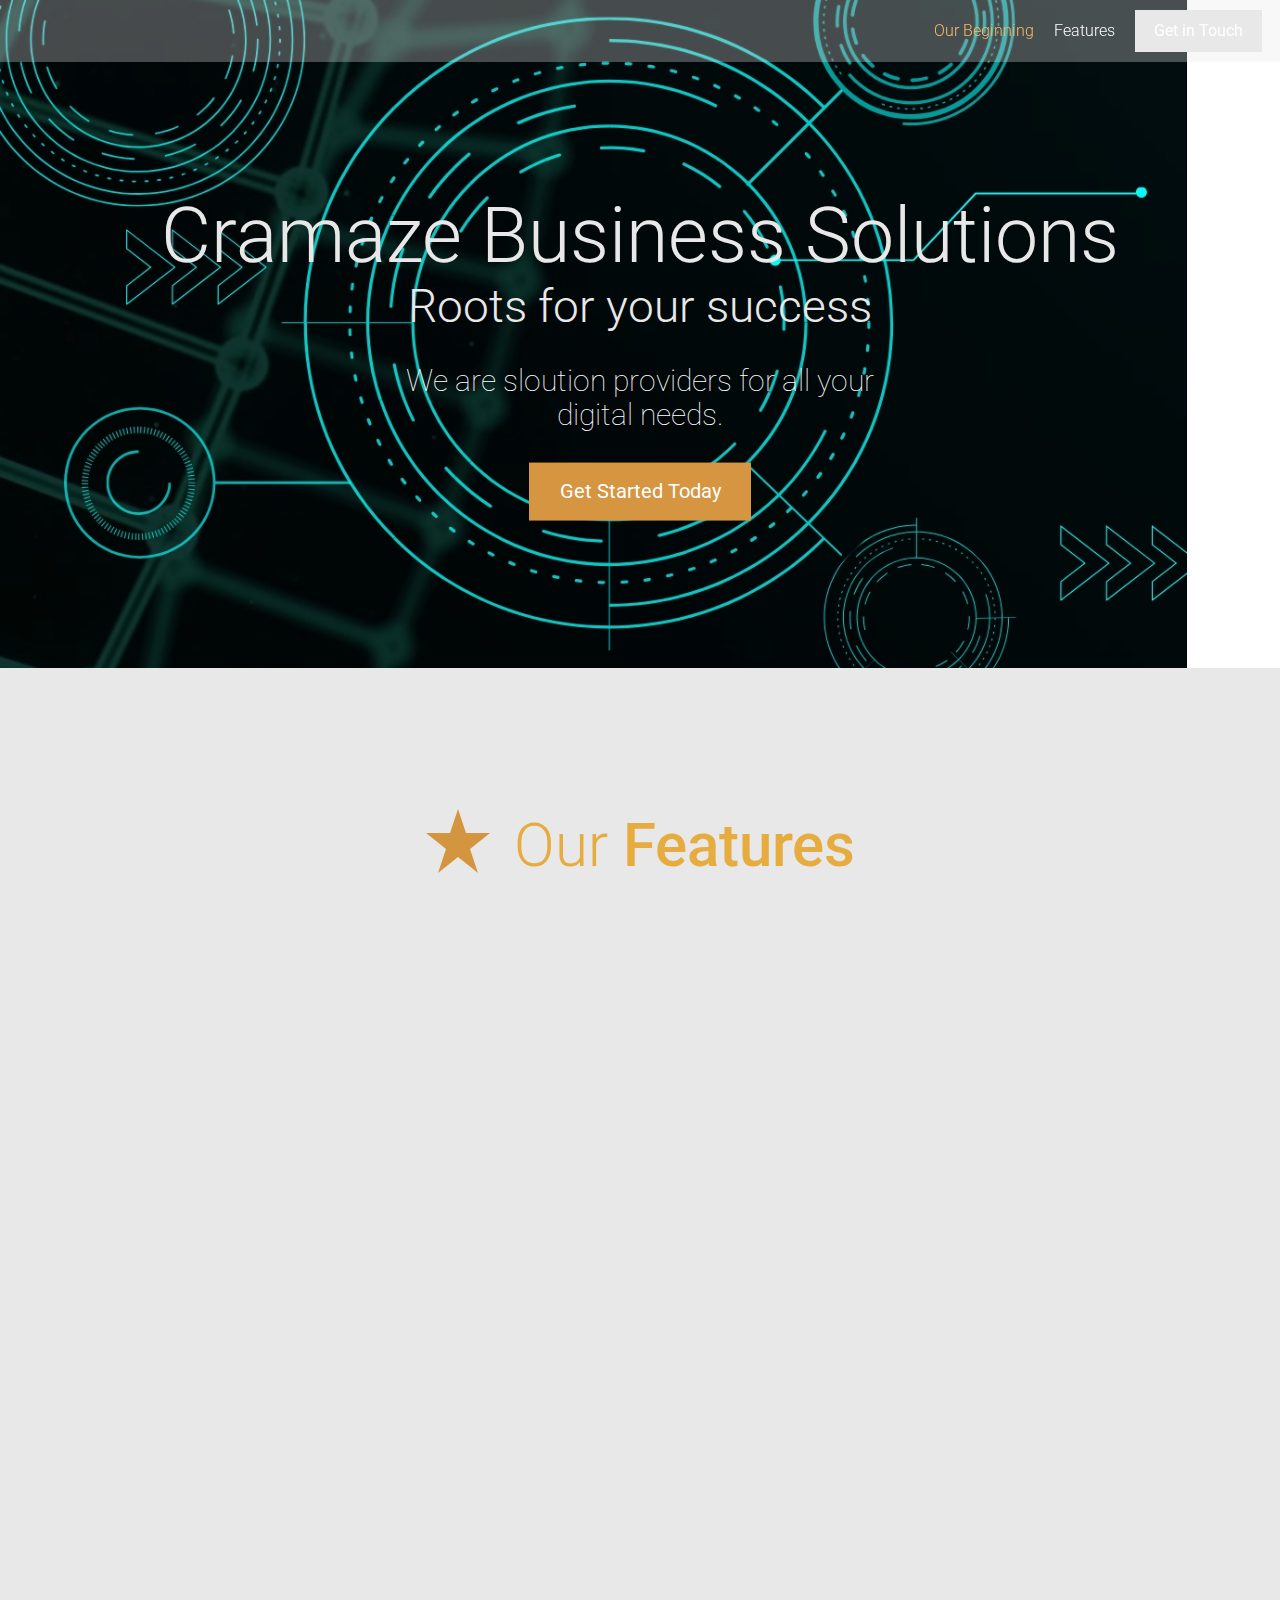
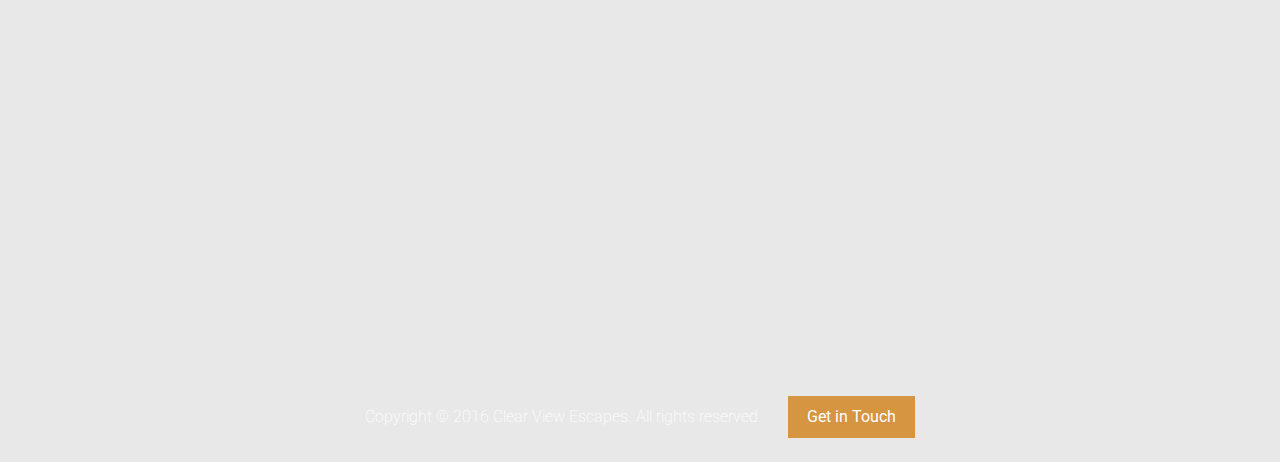
==== commit a6dccdef: "On demand of Malli in Lockdown" ====
--- a/docs/index.html
+++ b/docs/index.html
@@ -33,19 +33,25 @@
           <ul>
             <li><a href="#our-beginning" id="our-beginning-link">Our Beginning</a></li>
             <li><a href="#features" id="features-link">Features</a></li>
-            <li><a href="#testimonials" id="testimonials-link">Testimonials</a></li>
           </ul>
         </nav>
       </div>
     </div>
   </header>
 
-  <div class="large-hero">
+  <div class="large-hero page-section--highlight" id="our-beginning" data-matching-link="#our-beginning-link">
     
+    <picture>
+      <source srcset="assets/images/Cramaze-minds-background-large-dpi.jpg 1920w, assets/images/Cramaze-minds-background-large-hi-dpi.jpg 3840w" media="(min-width: 1380px)">
+      <source srcset="assets/images/Cramaze-minds-background-medium-dpi.jpg 1380w, assets/images/Cramaze-minds-background-medium-hi-dpi.jpg 2760w" media="(min-width: 990px)">
+      <source srcset="assets/images/Cramaze-minds-background-small-dpi.jpg 990w, assets/images/Cramaze-minds-background-small-hi-dpi.jpg 1980w" media="(min-width: 640px)">
+      <img srcset="assets/images/Cramaze-minds-background-smaller-dpi.jpg 640w, assets/images/Cramaze-minds-background-smaller-hi-dpi.jpg 1280w" alt="Coastal view of ocean and mountains" class="large-hero__image">
+    </picture>
+
     <!-- <picture>
-      <source srcset="assets/images/maps_digital_medium.jpg 1920w, assets/images/maps_digital_high.jpg 3840w" media="(min-width: 1380px)">
-      <source srcset="assets/images/maps_digital_low.jpg 1380w, assets/images/maps_digital_medium.jpg 2760w" media="(min-width: 990px)">
-      <img srcset="assets/images/maps_digital_low.jpg 640w, assets/images/maps_digital_low.jpg 1280w" alt="Maps orange" class="large-hero__image">
+      <source srcset="assets/images/maps_digital_medium.jpg 1920w, assets/images/electronic_circuit_high.jpg 3840w" media="(min-width: 1380px)">
+      <source srcset="assets/images/maps_digital_low.jpg 1380w, assets/images/electronic_circuit_medium.jpg 2760w" media="(min-width: 990px)">
+      <img srcset="assets/images/maps_digital_low.jpg 640w, assets/images/electronic_circuit_low.jpg 1280w" alt="Electroni Circuit" class="large-hero__image">
     </picture> -->
 
     <!-- <picture>
@@ -54,9 +60,9 @@
       <img class="lazyload" data-srcset="assets/images/maps_digital_low.jpg 800w, assets/images/maps_digital_low.jpg 1600w" alt="Maps">
     </picture> -->
 
-    <picture>
+    <!-- <picture>
       <img srcset="assets/images/maps_digital_high.jpg 990w" alt="Coastal view of ocean and mountains" class="large-hero__image">
-    </picture>
+    </picture> -->
 
     <!-- this is running man
     <picture>
@@ -84,16 +90,16 @@
     </div>
   </div>
 
-  <!<div id="our-beginning" class="page-section" data-matching-link="#our-beginning-link">
-    <div class="wrapper">
-      <h2 class="headline headline--centered headline--light headline--b-margin-small">The first trip we planned <strong>was our own.</strong></h2>
+  <!-- <div id="our-beginning" class="page-section" data-matching-link="#our-beginning-link">
+    <div class="wrapper"> -->
+      <!-- <h2 class="headline headline--centered headline--light headline--b-margin-small">The first trip we planned <strong>was our own.</strong></h2>
       <h3 class="headline headline--centered headline--orange headline--small headline--narrow headline--light headline--b-margin-large">Ever since, we&rsquo;ve been working to make travel <strong>better for everyone.</strong></h3>
 
       <div class="wrapper wrapper--medium wrapper--b-margin">
         <img class="lazyload" sizes="(min-width: 970px) 976px, 100vw" data-srcset="assets/images/first-trip-low-res.jpg 565w, assets/images/first-trip.jpg 976w, assets/images/first-trip-hi-dpi.jpg 1952w" alt="Couple walking down a street.">
       </div> -->
 
-      <div class="row row--gutters">
+      <!-- <div class="row row--gutters">
         <div class="row__medium-4 row__medium-4--larger row__b-margin-until-medium">
           <picture>
             <source sizes="404px" data-srcset="assets/images/our-start.jpg 404w, assets/images/our-start-hi-dpi.jpg 808w" media="(min-width: 1020px)">
@@ -109,9 +115,9 @@
         </div>
       </div>
     </div>
-  </div> 
+  </div> -->
 
-  <div id="features" class="page-section page-section--blue" data-matching-link="#features-link">
+  <div id="features" class="page-section page-section--blue page-section--highlight" data-matching-link="#features-link">
     <div class="wrapper">
       <h2 class="section-title"><span class="icon icon--star section-title__icon"></span> Our <strong>Features</strong></h2>
       <div class="row row--gutters-large generic-content-container">
@@ -183,6 +189,6 @@
     </div>
     <div class="modal__close">X</div>
   </div>
-  <script src="assets/scripts/App-ce35f0ade7.js"></script>
+  <script src="assets/scripts/App-fab04dae2c.js"></script>
 </body>
 </html>